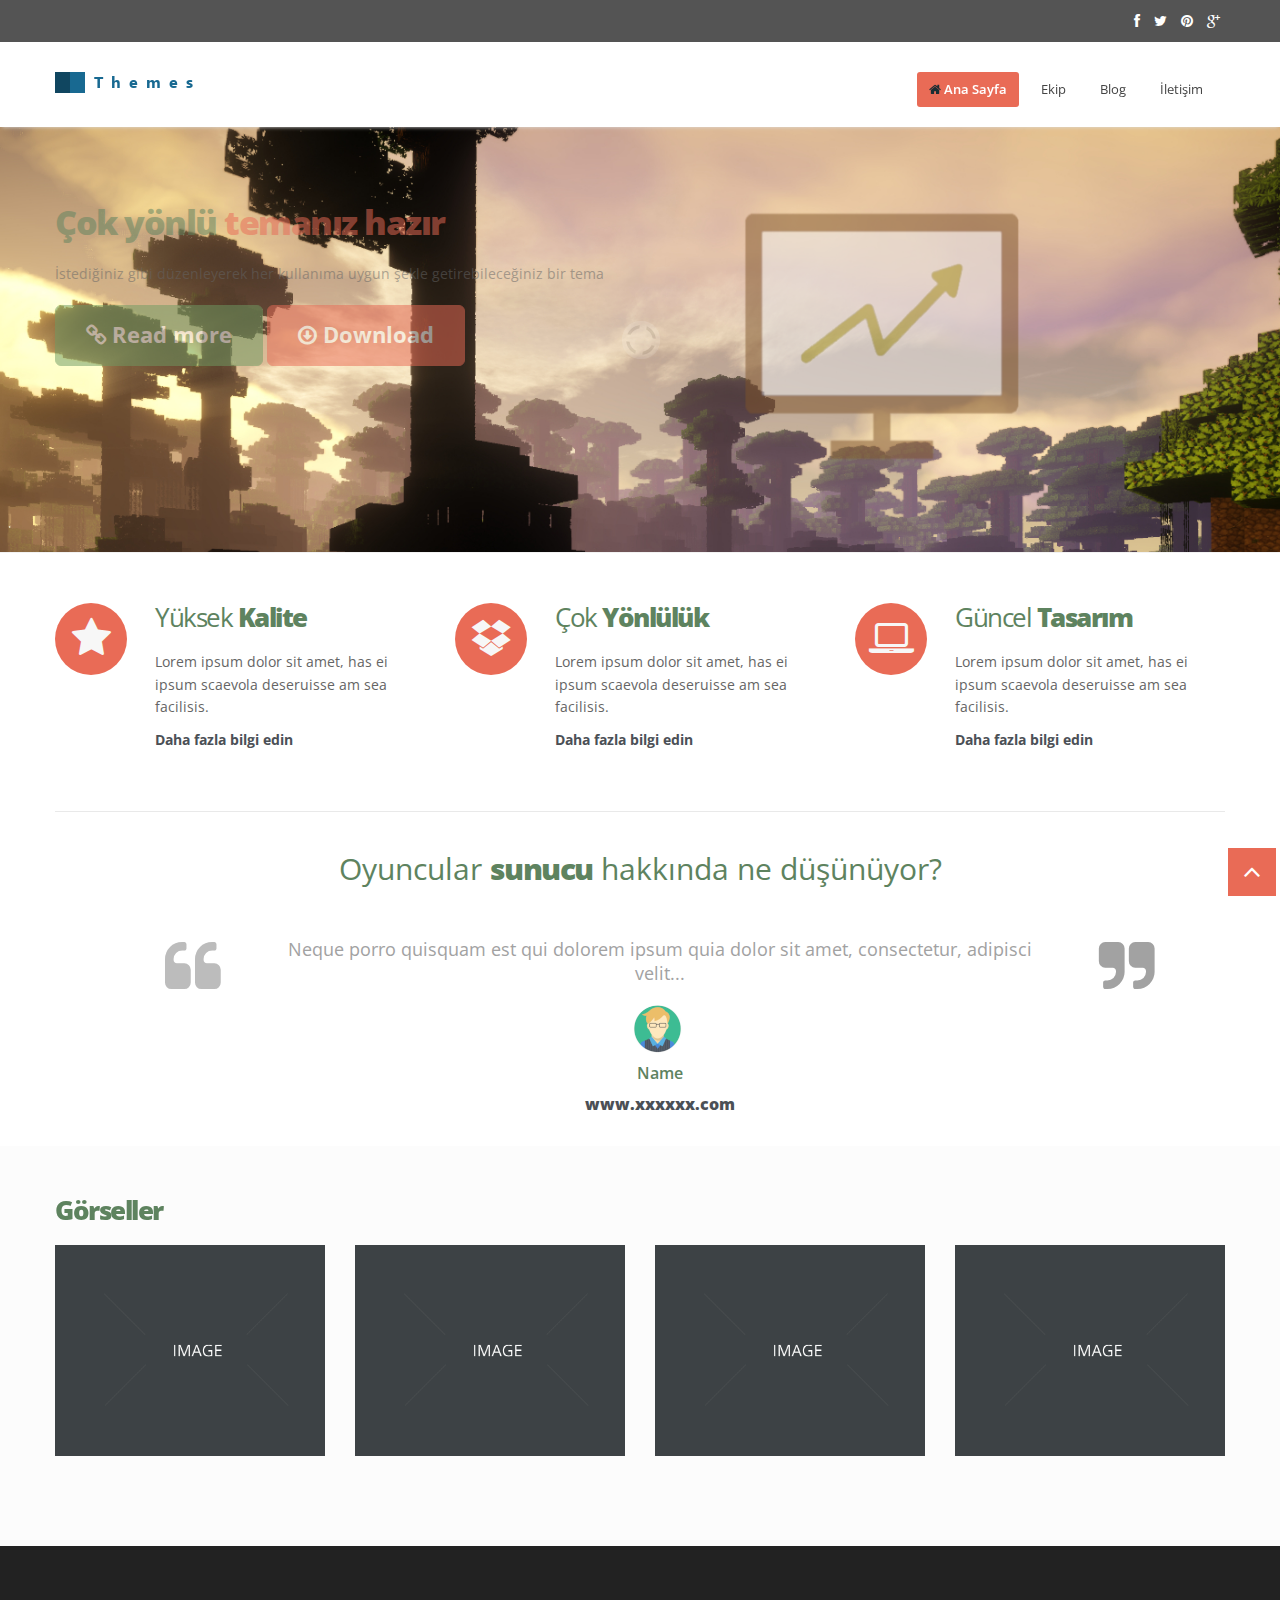
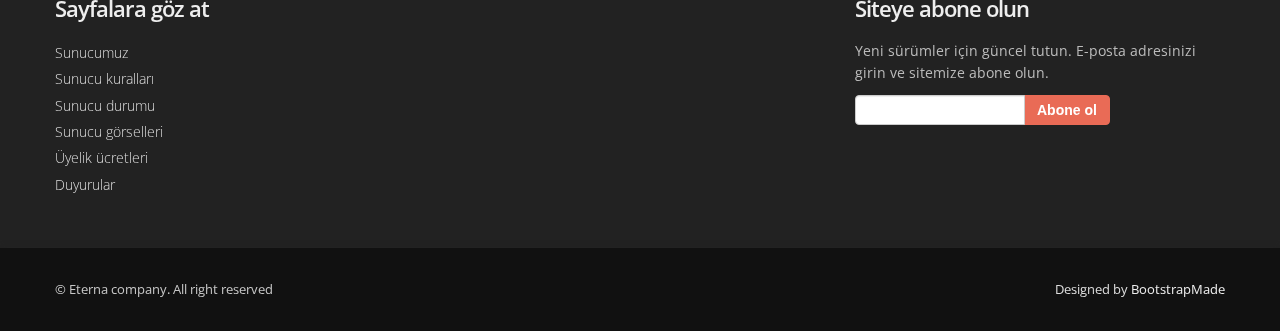
==== index.html @ aa8a289d "Summary" ====
<!DOCTYPE html>
<html lang="en">

<head>
  <meta charset="utf-8">
  <title>Minecraft Tema v2</title>
  <meta name="viewport" content="width=device-width, initial-scale=1.0" />
  <meta name="description" content="Your page description here" />
  <meta name="author" content="" />

  <!-- css -->
  <link href="https://fonts.googleapis.com/css?family=Handlee|Open+Sans:300,400,600,700,800" rel="stylesheet">
  <link href="css/bootstrap.css" rel="stylesheet" />
  <link href="css/bootstrap-responsive.css" rel="stylesheet" />
  <link href="css/flexslider.css" rel="stylesheet" />
  <link href="css/prettyPhoto.css" rel="stylesheet" />
  <link href="css/camera.css" rel="stylesheet" />
  <link href="css/jquery.bxslider.css" rel="stylesheet" />
  <link href="css/style.css" rel="stylesheet" />

  <!-- Theme skin -->
  <link href="color/default.css" rel="stylesheet" />

  <!-- Fav and touch icons -->
  <link rel="apple-touch-icon-precomposed" sizes="144x144" href="ico/apple-touch-icon-144-precomposed.png" />
  <link rel="apple-touch-icon-precomposed" sizes="114x114" href="ico/apple-touch-icon-114-precomposed.png" />
  <link rel="apple-touch-icon-precomposed" sizes="72x72" href="ico/apple-touch-icon-72-precomposed.png" />
  <link rel="apple-touch-icon-precomposed" href="ico/apple-touch-icon-57-precomposed.png" />
  <link rel="shortcut icon" href="ico/favicon.png" />

  <!-- =======================================================
    Theme Name: Eterna
    Theme URL: https://bootstrapmade.com/eterna-free-multipurpose-bootstrap-template/
    Author: BootstrapMade.com
    Author URL: https://bootstrapmade.com
  ======================================================= -->
</head>

<body>

  <div id="wrapper">

    <!-- start header -->
    <header>
      <div class="top">
        <div class="container">
          <div class="row">
            <div class="span6">
              
            </div>
            <div class="span6">

              <ul class="social-network">
                <li><a href="#" data-placement="bottom" title="Facebook"><i class="icon-facebook icon-white"></i></a></li>
                <li><a href="#" data-placement="bottom" title="Twitter"><i class="icon-twitter icon-white"></i></a></li>
                <li><a href="#" data-placement="bottom" title="Pinterest"><i class="icon-pinterest  icon-white"></i></a></li>
                <li><a href="#" data-placement="bottom" title="Google +"><i class="icon-google-plus icon-white"></i></a></li>
              </ul>

            </div>
          </div>
        </div>
      </div>
      <div class="container">


        <div class="row nomargin">
          <div class="span4">
            <div class="logo">
              <a href="index.html"><img src="img/logo.png" alt="" /></a>
            </div>
          </div>
          <div class="span8">
            <div class="navbar navbar-static-top">
              <div class="navigation">
                <nav>
                  <ul class="nav topnav">
                    <li class="dropdown active">
                      <a href="index.html"><i class="icon-home"></i> Ana Sayfa </a>
                    </li>
                    <li class="dropdown">
                      <a href="team.html">Ekip </a>
                    </li>
                    <li class="dropdown">
                      <a href="blog-fullwidth.html">Blog </a>
                    </li>
                    <li>
                      <a href="contact.html">İletişim </a>
                    </li>
                  </ul>
                </nav>
              </div>
              <!-- end navigation -->
            </div>
          </div>
        </div>
      </div>
    </header>
    <!-- end header -->

    <!-- section featured -->
    <section id="featured">

      <!-- slideshow start here -->

      <div class="camera_wrap" id="camera-slide">

        <!-- slide 1 here -->
        <div data-src="img/slides/camera/slide1/img1.jpg">
          <div class="camera_caption fadeFromLeft">
            <div class="container">
              <div class="row">
                <div class="span6">
                  <h2 class="animated fadeInDown"><strong>Çok yönlü <span class="colored">temanız hazır</span></strong></h2>
                  <p class="animated fadeInUp"> İstediğiniz gibi düzenleyerek her kullanıma uygun şekle getirebileceğiniz bir tema</p>
                  <a href="#" class="btn btn-success btn-large animated fadeInUp">
											<i class="icon-link"></i> Read more
										</a>
                  <a href="#" class="btn btn-theme btn-large animated fadeInUp">
											<i class="icon-download"></i> Download
										</a>
                </div>
                <div class="span6">
                  <img src="img/slides/camera/slide1/screen.png" alt="" class="animated bounceInDown delay1" />
                </div>
              </div>
            </div>
          </div>
        </div>

        <!-- slide 2 here -->
        <div data-src="img/slides/camera/slide2/img1.jpg">
          <div class="camera_caption fadeFromLeft">
            <div class="container">
              <div class="row">
                <div class="span6">
                  <img src="img/slides/camera/slide2/iMac.png" alt="" />
                </div>
                <div class="span6">
                  <h2 class="animated fadeInDown"><strong>Sunucu hakkında <span class="colored">yorum bırakın</span></strong></h2>
                  <p class="animated fadeInUp"> Bizlere geri dönüş yapmanız daha iyi hizmet vermemizde yararlı olacaktır.</p>
                  <form>
                    <div class="input-append">
                      <input class="span3 input-large" type="text">
                      <button class="btn btn-theme btn-large" type="submit">Gönder</button>
                    </div>
                  </form>
                </div>

              </div>
            </div>
          </div>
        </div>

    </section>
    <!-- /section featured -->

    <section id="content">
      <div class="container">


        <div class="row">
          <div class="span12">
            <div class="row">
              <div class="span4">
                <div class="box flyLeft">
                  <div class="icon">
                    <i class="ico icon-circled icon-bgdark icon-star active icon-3x"></i>
                  </div>
                  <div class="text">
                    <h4>Yüksek <strong>Kalite</strong></h4>
                    <p>
                      Lorem ipsum dolor sit amet, has ei ipsum scaevola deseruisse am sea facilisis.
                    </p>
                    <a href="#">Daha fazla bilgi edin</a>
                  </div>
                </div>
              </div>

              <div class="span4">
                <div class="box flyIn">
                  <div class="icon">
                    <i class="ico icon-circled icon-bgdark icon-dropbox active icon-3x"></i>
                  </div>
                  <div class="text">
                    <h4>Çok <strong>Yönlülük</strong></h4>
                    <p>
                      Lorem ipsum dolor sit amet, has ei ipsum scaevola deseruisse am sea facilisis.
                    </p>
                    <a href="#">Daha fazla bilgi edin</a>
                  </div>
                </div>
              </div>
              <div class="span4">
                <div class="box flyRight">
                  <div class="icon">
                    <i class="ico icon-circled icon-bgdark icon-laptop active icon-3x"></i>
                  </div>
                  <div class="text">
                    <h4>Güncel <strong>Tasarım</strong></h4>
                    <p>
                      Lorem ipsum dolor sit amet, has ei ipsum scaevola deseruisse am sea facilisis.
                    </p>
                    <a href="#">Daha fazla bilgi edin</a>
                  </div>
                </div>
              </div>

            </div>
          </div>
        </div>

        <div class="row">
          <div class="span12">
            <div class="solidline"></div>
          </div>
        </div>



        <div class="row">
          <div class="span12 aligncenter">
            <h3 class="title">Oyuncular <strong>sunucu</strong> hakkında ne düşünüyor?</h3>
            <div class="blankline30"></div>

            <ul class="bxslider">
              <li>
                <blockquote>
                  Neque porro quisquam est qui dolorem ipsum quia dolor sit amet, consectetur, adipisci velit...
                </blockquote>
                <div class="testimonial-autor">
                  <img src="img/dummies/testimonial/1.png" alt="" />
                  <h4>Name</h4>
                  <a href="#">www.xxxxxx.com</a>
                </div>
              </li>
              <li>
                <blockquote>
                  Maecenas eget dapibus sem. Vestibulum libero ex, bibendum id lacinia.
                </blockquote>
                <div class="testimonial-autor">
                  <img src="img/dummies/testimonial/2.png" alt="" />
                  <h4>Name</h4>
                  <a href="#">www.xxxxxx.com</a>
                </div>
              </li>
              <li>
                <blockquote>
                  Morbi interdum turpis in rhoncus blandit. Maecenas felis velit, varius.
                </blockquote>
                <div class="testimonial-autor">
                  <img src="img/dummies/testimonial/3.png" alt="" />
                  <h4>Name</h4>
                  <a href="#">www.xxxxxx.com</a>
                </div>
              </li>
            </ul>

          </div>
        </div>

      </div>
    </section>


    <section id="works">
      <div class="container">
        <div class="row">
          <div class="span12">
            <h4 class="title"><strong>Görseller</strong></h4>
            <div class="row">

              <div class="grid cs-style-4">
                <div class="span3">
                  <div class="item">
                    <figure>
                      <div><img src="img/dummies/works/1.jpg" alt="" /></div>
                      <figcaption>
                        <div>
                          <span>
								<a href="img/dummies/works/big.png" data-pretty="prettyPhoto[gallery1]" title="Portfolio caption here"><i class="icon-plus icon-circled icon-bglight icon-2x"></i></a>
								</span>
                          <span>
								<a href="#"><i class="icon-file icon-circled icon-bglight icon-2x"></i></a>
								</span>
                        </div>
                      </figcaption>
                    </figure>
                  </div>
                </div>
                <div class="span3">
                  <div class="item">
                    <figure>
                      <div><img src="img/dummies/works/2.jpg" alt="" /></div>
                      <figcaption>
                        <div>
                          <span>
								<a href="img/dummies/works/big2.png" data-pretty="prettyPhoto[gallery1]" title="Portfolio caption here"><i class="icon-plus icon-circled icon-bglight icon-2x"></i></a>
								</span>
                          <span>
								<a href="#"><i class="icon-file icon-circled icon-bglight icon-2x"></i></a>
								</span>
                        </div>
                      </figcaption>
                    </figure>
                  </div>
                </div>
                <div class="span3">
                  <div class="item">
                    <figure>
                      <div><img src="img/dummies/works/3.jpg" alt="" /></div>
                      <figcaption>
                        <div>
                          <span>
								<a href="img/dummies/works/big3.png" data-pretty="prettyPhoto[gallery1]" title="Portfolio caption here"><i class="icon-plus icon-circled icon-bglight icon-2x"></i></a>
								</span>
                          <span>
								<a href="#"><i class="icon-file icon-circled icon-bglight icon-2x"></i></a>
								</span>
                        </div>
                      </figcaption>
                    </figure>
                  </div>
                </div>
                <div class="span3">
                  <div class="item">
                    <figure>
                      <div><img src="img/dummies/works/4.jpg" alt="" /></div>
                      <figcaption>
                        <div>
                          <span>
								<a href="img/dummies/works/big4.png" data-pretty="prettyPhoto[gallery1]" title="Portfolio caption here"><i class="icon-plus icon-circled icon-bglight icon-2x"></i></a>
								</span>
                          <span>
								<a href="#"><i class="icon-file icon-circled icon-bglight icon-2x"></i></a>
								</span>
                        </div>
                      </figcaption>
                    </figure>
                  </div>
                </div>
              </div>

            </div>
          </div>
        </div>
      </div>
    </section>

    <footer>
      <div class="container">
        <div class="row">
          <div class="span4">
            <div class="widget">
              <h5 class="widgetheading">Sayfalara göz at</h5>
              <ul class="link-list">
                <li><a href="#">Sunucumuz</a></li>
                <li><a href="#">Sunucu kuralları</a></li>
                <li><a href="#">Sunucu durumu</a></li>
                <li><a href="#">Sunucu görselleri</a></li>
                <li><a href="#">Üyelik ücretleri</a></li>
                <li><a href="#">Duyurular</a></li>
              </ul>


            </div>
          </div>

		            <div class="span4">
            <div class="widget">
              <h5 class="widgetheading">  </h5>
              <address>
							
							
						</address>
            </div>
          </div>
		  
          <div class="span4">
            <div class="widget">
              <h5 class="widgetheading">Siteye abone olun</h5>
              <p>
                Yeni sürümler için güncel tutun. E-posta adresinizi girin ve sitemize abone olun.
              </p>
              <form class="subscribe">
                <div class="input-append">
                  <input class="span2" id="appendedInputButton" type="text">
                  <button class="btn btn-theme" type="submit">Abone ol</button>
                </div>
              </form>
            </div>
          </div>
        </div>
      </div>
      <div id="sub-footer">
        <div class="container">
          <div class="row">
            <div class="span6">
              <div class="copyright">
                <p><span>&copy; Eterna company. All right reserved</span></p>
              </div>

            </div>


            <div class="span6">
              <div class="credits">
                <!--
                  All the links in the footer should remain intact.
                  You can delete the links only if you purchased the pro version.
                  Licensing information: https://bootstrapmade.com/license/
                  Purchase the pro version with working PHP/AJAX contact form: https://bootstrapmade.com/buy/?theme=Eterna
                -->
                Designed by <a href="https://bootstrapmade.com/">BootstrapMade</a>
              </div>
            </div>
          </div>
        </div>
      </div>
    </footer>
  </div>
  <a href="#" class="scrollup"><i class="icon-angle-up icon-square icon-bglight icon-2x active"></i></a>

  <!-- javascript
    ================================================== -->
  <!-- Placed at the end of the document so the pages load faster -->
  <script src="js/jquery.js"></script>
  <script src="js/jquery.easing.1.3.js"></script>
  <script src="js/bootstrap.js"></script>

  <script src="js/modernizr.custom.js"></script>
  <script src="js/toucheffects.js"></script>
  <script src="js/google-code-prettify/prettify.js"></script>
  <script src="js/jquery.bxslider.min.js"></script>
  <script src="js/camera/camera.js"></script>
  <script src="js/camera/setting.js"></script>

  <script src="js/jquery.prettyPhoto.js"></script>
  <script src="js/portfolio/jquery.quicksand.js"></script>
  <script src="js/portfolio/setting.js"></script>

  <script src="js/jquery.flexslider.js"></script>
  <script src="js/animate.js"></script>
  <script src="js/inview.js"></script>

  <!-- Template Custom JavaScript File -->
  <script src="js/custom.js"></script>

</body>
</html>
---- css/prettyPhoto.css ----
div.pp_default .pp_top,div.pp_default .pp_top .pp_middle,div.pp_default .pp_top .pp_left,div.pp_default .pp_top .pp_right,div.pp_default .pp_bottom,div.pp_default .pp_bottom .pp_left,div.pp_default .pp_bottom .pp_middle,div.pp_default .pp_bottom .pp_right{height:13px}
div.pp_default .pp_top .pp_left{background:url(../img/prettyPhoto/default/sprite.png) -78px -93px no-repeat}
div.pp_default .pp_top .pp_middle{background:url(../img/prettyPhoto/default/sprite_x.png) top left repeat-x}
div.pp_default .pp_top .pp_right{background:url(../img/prettyPhoto/default/sprite.png) -112px -93px no-repeat}
div.pp_default .pp_content .ppt{color:#f8f8f8}
div.pp_default .pp_content_container .pp_left{background:url(../img/prettyPhoto/default/sprite_y.png) -7px 0 repeat-y;padding-left:13px}
div.pp_default .pp_content_container .pp_right{background:url(../img/prettyPhoto/default/sprite_y.png) top right repeat-y;padding-right:13px}
div.pp_default .pp_next:hover{background:url(../img/prettyPhoto/default/sprite_next.png) center right no-repeat;cursor:pointer}
div.pp_default .pp_previous:hover{background:url(../img/prettyPhoto/default/sprite_prev.png) center left no-repeat;cursor:pointer}
div.pp_default .pp_expand{background:url(../img/prettyPhoto/default/sprite.png) 0 -29px no-repeat;cursor:pointer;width:28px;height:28px}
div.pp_default .pp_expand:hover{background:url(../img/prettyPhoto/default/sprite.png) 0 -56px no-repeat;cursor:pointer}
div.pp_default .pp_contract{background:url(../img/prettyPhoto/default/sprite.png) 0 -84px no-repeat;cursor:pointer;width:28px;height:28px}
div.pp_default .pp_contract:hover{background:url(../img/prettyPhoto/default/sprite.png) 0 -113px no-repeat;cursor:pointer}
div.pp_default .pp_close{width:30px;height:30px;background:url(../img/prettyPhoto/default/sprite.png) 2px 1px no-repeat;cursor:pointer}
div.pp_default .pp_gallery ul li a{background:url(../img/prettyPhoto/default/default_thumb.png) center center #f8f8f8;border:1px solid #aaa}
div.pp_default .pp_social{margin-top:7px}
div.pp_default .pp_gallery a.pp_arrow_previous,div.pp_default .pp_gallery a.pp_arrow_next{position:static;left:auto}
div.pp_default .pp_nav .pp_play,div.pp_default .pp_nav .pp_pause{background:url(../img/prettyPhoto/default/sprite.png) -51px 1px no-repeat;height:30px;width:30px}
div.pp_default .pp_nav .pp_pause{background-position:-51px -29px}
div.pp_default a.pp_arrow_previous,div.pp_default a.pp_arrow_next{background:url(../img/prettyPhoto/default/sprite.png) -31px -3px no-repeat;height:20px;width:20px;margin:4px 0 0}
div.pp_default a.pp_arrow_next{left:52px;background-position:-82px -3px}
div.pp_default .pp_content_container .pp_details{margin-top:5px}
div.pp_default .pp_nav{clear:none;height:30px;width:110px;position:relative}
div.pp_default .pp_nav .currentTextHolder{font-family:Georgia;font-style:italic;color:#999;font-size:11px;left:75px;line-height:25px;position:absolute;top:2px;margin:0;padding:0 0 0 10px}
div.pp_default .pp_close:hover,div.pp_default .pp_nav .pp_play:hover,div.pp_default .pp_nav .pp_pause:hover,div.pp_default .pp_arrow_next:hover,div.pp_default .pp_arrow_previous:hover{opacity:0.7}
div.pp_default .pp_description{font-size:11px;font-weight:700;line-height:14px;margin:5px 50px 5px 0}
div.pp_default .pp_bottom .pp_left{background:url(../img/prettyPhoto/default/sprite.png) -78px -127px no-repeat}
div.pp_default .pp_bottom .pp_middle{background:url(../img/prettyPhoto/default/sprite_x.png) bottom left repeat-x}
div.pp_default .pp_bottom .pp_right{background:url(../img/prettyPhoto/default/sprite.png) -112px -127px no-repeat}
div.pp_default .pp_loaderIcon{background:url(../img/prettyPhoto/default/loader.gif) center center no-repeat}
div.light_rounded .pp_top .pp_left{background:url(../img/prettyPhoto/light_rounded/sprite.png) -88px -53px no-repeat}
div.light_rounded .pp_top .pp_right{background:url(../img/prettyPhoto/light_rounded/sprite.png) -110px -53px no-repeat}
div.light_rounded .pp_next:hover{background:url(../img/prettyPhoto/light_rounded/btnNext.png) center right no-repeat;cursor:pointer}
div.light_rounded .pp_previous:hover{background:url(../img/prettyPhoto/light_rounded/btnPrevious.png) center left no-repeat;cursor:pointer}
div.light_rounded .pp_expand{background:url(../img/prettyPhoto/light_rounded/sprite.png) -31px -26px no-repeat;cursor:pointer}
div.light_rounded .pp_expand:hover{background:url(../img/prettyPhoto/light_rounded/sprite.png) -31px -47px no-repeat;cursor:pointer}
div.light_rounded .pp_contract{background:url(../img/prettyPhoto/light_rounded/sprite.png) 0 -26px no-repeat;cursor:pointer}
div.light_rounded .pp_contract:hover{background:url(../img/prettyPhoto/light_rounded/sprite.png) 0 -47px no-repeat;cursor:pointer}
div.light_rounded .pp_close{width:75px;height:22px;background:url(../img/prettyPhoto/light_rounded/sprite.png) -1px -1px no-repeat;cursor:pointer}
div.light_rounded .pp_nav .pp_play{background:url(../img/prettyPhoto/light_rounded/sprite.png) -1px -100px no-repeat;height:15px;width:14px}
div.light_rounded .pp_nav .pp_pause{background:url(../img/prettyPhoto/light_rounded/sprite.png) -24px -100px no-repeat;height:15px;width:14px}
div.light_rounded .pp_arrow_previous{background:url(../img/prettyPhoto/light_rounded/sprite.png) 0 -71px no-repeat}
div.light_rounded .pp_arrow_next{background:url(../img/prettyPhoto/light_rounded/sprite.png) -22px -71px no-repeat}
div.light_rounded .pp_bottom .pp_left{background:url(../img/prettyPhoto/light_rounded/sprite.png) -88px -80px no-repeat}
div.light_rounded .pp_bottom .pp_right{background:url(../img/prettyPhoto/light_rounded/sprite.png) -110px -80px no-repeat}
div.dark_rounded .pp_top .pp_left{background:url(../img/prettyPhoto/dark_rounded/sprite.png) -88px -53px no-repeat}
div.dark_rounded .pp_top .pp_right{background:url(../img/prettyPhoto/dark_rounded/sprite.png) -110px -53px no-repeat}
div.dark_rounded .pp_content_container .pp_left{background:url(../img/prettyPhoto/dark_rounded/contentPattern.png) top left repeat-y}
div.dark_rounded .pp_content_container .pp_right{background:url(../img/prettyPhoto/dark_rounded/contentPattern.png) top right repeat-y}
div.dark_rounded .pp_next:hover{background:url(../img/prettyPhoto/dark_rounded/btnNext.png) center right no-repeat;cursor:pointer}
div.dark_rounded .pp_previous:hover{background:url(../img/prettyPhoto/dark_rounded/btnPrevious.png) center left no-repeat;cursor:pointer}
div.dark_rounded .pp_expand{background:url(../img/prettyPhoto/dark_rounded/sprite.png) -31px -26px no-repeat;cursor:pointer}
div.dark_rounded .pp_expand:hover{background:url(../img/prettyPhoto/dark_rounded/sprite.png) -31px -47px no-repeat;cursor:pointer}
div.dark_rounded .pp_contract{background:url(../img/prettyPhoto/dark_rounded/sprite.png) 0 -26px no-repeat;cursor:pointer}
div.dark_rounded .pp_contract:hover{background:url(../img/prettyPhoto/dark_rounded/sprite.png) 0 -47px no-repeat;cursor:pointer}
div.dark_rounded .pp_close{width:75px;height:22px;background:url(../img/prettyPhoto/dark_rounded/sprite.png) -1px -1px no-repeat;cursor:pointer}
div.dark_rounded .pp_description{margin-right:85px;color:#fff}
div.dark_rounded .pp_nav .pp_play{background:url(../img/prettyPhoto/dark_rounded/sprite.png) -1px -100px no-repeat;height:15px;width:14px}
div.dark_rounded .pp_nav .pp_pause{background:url(../img/prettyPhoto/dark_rounded/sprite.png) -24px -100px no-repeat;height:15px;width:14px}
div.dark_rounded .pp_arrow_previous{background:url(../img/prettyPhoto/dark_rounded/sprite.png) 0 -71px no-repeat}
div.dark_rounded .pp_arrow_next{background:url(../img/prettyPhoto/dark_rounded/sprite.png) -22px -71px no-repeat}
div.dark_rounded .pp_bottom .pp_left{background:url(../img/prettyPhoto/dark_rounded/sprite.png) -88px -80px no-repeat}
div.dark_rounded .pp_bottom .pp_right{background:url(../img/prettyPhoto/dark_rounded/sprite.png) -110px -80px no-repeat}
div.dark_rounded .pp_loaderIcon{background:url(../img/prettyPhoto/dark_rounded/loader.gif) center center no-repeat}
div.dark_square .pp_left,div.dark_square .pp_middle,div.dark_square .pp_right,div.dark_square .pp_content{background:#000}
div.dark_square .pp_description{color:#fff;margin:0 85px 0 0}
div.dark_square .pp_loaderIcon{background:url(../img/prettyPhoto/dark_square/loader.gif) center center no-repeat}
div.dark_square .pp_expand{background:url(../img/prettyPhoto/dark_square/sprite.png) -31px -26px no-repeat;cursor:pointer}
div.dark_square .pp_expand:hover{background:url(../img/prettyPhoto/dark_square/sprite.png) -31px -47px no-repeat;cursor:pointer}
div.dark_square .pp_contract{background:url(../img/prettyPhoto/dark_square/sprite.png) 0 -26px no-repeat;cursor:pointer}
div.dark_square .pp_contract:hover{background:url(../img/prettyPhoto/dark_square/sprite.png) 0 -47px no-repeat;cursor:pointer}
div.dark_square .pp_close{width:75px;height:22px;background:url(../img/prettyPhoto/dark_square/sprite.png) -1px -1px no-repeat;cursor:pointer}
div.dark_square .pp_nav{clear:none}
div.dark_square .pp_nav .pp_play{background:url(../img/prettyPhoto/dark_square/sprite.png) -1px -100px no-repeat;height:15px;width:14px}
div.dark_square .pp_nav .pp_pause{background:url(../img/prettyPhoto/dark_square/sprite.png) -24px -100px no-repeat;height:15px;width:14px}
div.dark_square .pp_arrow_previous{background:url(../img/prettyPhoto/dark_square/sprite.png) 0 -71px no-repeat}
div.dark_square .pp_arrow_next{background:url(../img/prettyPhoto/dark_square/sprite.png) -22px -71px no-repeat}
div.dark_square .pp_next:hover{background:url(../img/prettyPhoto/dark_square/btnNext.png) center right no-repeat;cursor:pointer}
div.dark_square .pp_previous:hover{background:url(../img/prettyPhoto/dark_square/btnPrevious.png) center left no-repeat;cursor:pointer}
div.light_square .pp_expand{background:url(../img/prettyPhoto/light_square/sprite.png) -31px -26px no-repeat;cursor:pointer}
div.light_square .pp_expand:hover{background:url(../img/prettyPhoto/light_square/sprite.png) -31px -47px no-repeat;cursor:pointer}
div.light_square .pp_contract{background:url(../img/prettyPhoto/light_square/sprite.png) 0 -26px no-repeat;cursor:pointer}
div.light_square .pp_contract:hover{background:url(../img/prettyPhoto/light_square/sprite.png) 0 -47px no-repeat;cursor:pointer}
div.light_square .pp_close{width:75px;height:22px;background:url(../img/prettyPhoto/light_square/sprite.png) -1px -1px no-repeat;cursor:pointer}
div.light_square .pp_nav .pp_play{background:url(../img/prettyPhoto/light_square/sprite.png) -1px -100px no-repeat;height:15px;width:14px}
div.light_square .pp_nav .pp_pause{background:url(../img/prettyPhoto/light_square/sprite.png) -24px -100px no-repeat;height:15px;width:14px}
div.light_square .pp_arrow_previous{background:url(../img/prettyPhoto/light_square/sprite.png) 0 -71px no-repeat}
div.light_square .pp_arrow_next{background:url(../img/prettyPhoto/light_square/sprite.png) -22px -71px no-repeat}
div.light_square .pp_next:hover{background:url(../img/prettyPhoto/light_square/btnNext.png) center right no-repeat;cursor:pointer}
div.light_square .pp_previous:hover{background:url(../img/prettyPhoto/light_square/btnPrevious.png) center left no-repeat;cursor:pointer}
div.facebook .pp_top .pp_left{background:url(../img/prettyPhoto/facebook/sprite.png) -88px -53px no-repeat}
div.facebook .pp_top .pp_middle{background:url(../img/prettyPhoto/facebook/contentPatternTop.png) top left repeat-x}
div.facebook .pp_top .pp_right{background:url(../img/prettyPhoto/facebook/sprite.png) -110px -53px no-repeat}
div.facebook .pp_content_container .pp_left{background:url(../img/prettyPhoto/facebook/contentPatternLeft.png) top left repeat-y}
div.facebook .pp_content_container .pp_right{background:url(../img/prettyPhoto/facebook/contentPatternRight.png) top right repeat-y}
div.facebook .pp_expand{background:url(../img/prettyPhoto/facebook/sprite.png) -31px -26px no-repeat;cursor:pointer}
div.facebook .pp_expand:hover{background:url(../img/prettyPhoto/facebook/sprite.png) -31px -47px no-repeat;cursor:pointer}
div.facebook .pp_contract{background:url(../img/prettyPhoto/facebook/sprite.png) 0 -26px no-repeat;cursor:pointer}
div.facebook .pp_contract:hover{background:url(../img/prettyPhoto/facebook/sprite.png) 0 -47px no-repeat;cursor:pointer}
div.facebook .pp_close{width:22px;height:22px;background:url(../img/prettyPhoto/facebook/sprite.png) -1px -1px no-repeat;cursor:pointer}
div.facebook .pp_description{margin:0 37px 0 0}
div.facebook .pp_loaderIcon{background:url(../img/prettyPhoto/facebook/loader.gif) center center no-repeat}
div.facebook .pp_arrow_previous{background:url(../img/prettyPhoto/facebook/sprite.png) 0 -71px no-repeat;height:22px;margin-top:0;width:22px}
div.facebook .pp_arrow_previous.disabled{background-position:0 -96px;cursor:default}
div.facebook .pp_arrow_next{background:url(../img/prettyPhoto/facebook/sprite.png) -32px -71px no-repeat;height:22px;margin-top:0;width:22px}
div.facebook .pp_arrow_next.disabled{background-position:-32px -96px;cursor:default}
div.facebook .pp_nav{margin-top:0}
div.facebook .pp_nav p{font-size:15px;padding:0 3px 0 4px}
div.facebook .pp_nav .pp_play{background:url(../img/prettyPhoto/facebook/sprite.png) -1px -123px no-repeat;height:22px;width:22px}
div.facebook .pp_nav .pp_pause{background:url(../img/prettyPhoto/facebook/sprite.png) -32px -123px no-repeat;height:22px;width:22px}
div.facebook .pp_next:hover{background:url(../img/prettyPhoto/facebook/btnNext.png) center right no-repeat;cursor:pointer}
div.facebook .pp_previous:hover{background:url(../img/prettyPhoto/facebook/btnPrevious.png) center left no-repeat;cursor:pointer}
div.facebook .pp_bottom .pp_left{background:url(../img/prettyPhoto/facebook/sprite.png) -88px -80px no-repeat}
div.facebook .pp_bottom .pp_middle{background:url(../img/prettyPhoto/facebook/contentPatternBottom.png) top left repeat-x}
div.facebook .pp_bottom .pp_right{background:url(../img/prettyPhoto/facebook/sprite.png) -110px -80px no-repeat}
div.pp_pic_holder a:focus{outline:none}
div.pp_overlay{background:#000;display:none;left:0;position:absolute;top:0;width:100%;z-index:9500}
div.pp_pic_holder{display:none;position:absolute;width:100px;z-index:10000}
.pp_content{height:40px;min-width:40px}
* html .pp_content{width:40px}
.pp_content_container{position:relative;text-align:left;width:100%}
.pp_content_container .pp_left{padding-left:20px}
.pp_content_container .pp_right{padding-right:20px}
.pp_content_container .pp_details{float:left;margin:10px 0 2px}
.pp_description{display:none;margin:0}
.pp_social{float:left;margin:0}
.pp_social .facebook{float:left;margin-left:5px;width:55px;overflow:hidden}
.pp_social .twitter{float:left}
.pp_nav{clear:right;float:left;margin:3px 10px 0 0}
.pp_nav p{float:left;white-space:nowrap;margin:2px 4px}
.pp_nav .pp_play,.pp_nav .pp_pause{float:left;margin-right:4px;text-indent:-10000px}
a.pp_arrow_previous,a.pp_arrow_next{display:block;float:left;height:15px;margin-top:3px;overflow:hidden;text-indent:-10000px;width:14px}
.pp_hoverContainer{position:absolute;top:0;width:100%;z-index:2000}
.pp_gallery{display:none;left:50%;margin-top:-50px;position:absolute;z-index:10000}
.pp_gallery div{float:left;overflow:hidden;position:relative}
.pp_gallery ul{float:left;height:35px;position:relative;white-space:nowrap;margin:0 0 0 5px;padding:0}
.pp_gallery ul a{border:1px rgba(0,0,0,0.5) solid;display:block;float:left;height:33px;overflow:hidden}
.pp_gallery ul a img{border:0}
.pp_gallery li{display:block;float:left;margin:0 5px 0 0;padding:0}
.pp_gallery li.default a{background:url(../img/prettyPhoto/facebook/default_thumbnail.gif) 0 0 no-repeat;display:block;height:33px;width:50px}
.pp_gallery .pp_arrow_previous,.pp_gallery .pp_arrow_next{margin-top:7px!important}
a.pp_next{background:url(../img/prettyPhoto/light_rounded/btnNext.png) 10000px 10000px no-repeat;display:block;float:right;height:100%;text-indent:-10000px;width:49%}
a.pp_previous{background:url(../img/prettyPhoto/light_rounded/btnNext.png) 10000px 10000px no-repeat;display:block;float:left;height:100%;text-indent:-10000px;width:49%}
a.pp_expand,a.pp_contract{cursor:pointer;display:none;height:20px;position:absolute;right:30px;text-indent:-10000px;top:10px;width:20px;z-index:20000}
a.pp_close{position:absolute;right:0;top:0;display:block;line-height:22px;text-indent:-10000px}
.pp_loaderIcon{display:block;height:24px;left:50%;position:absolute;top:50%;width:24px;margin:-12px 0 0 -12px}
#pp_full_res{line-height:1!important}
#pp_full_res .pp_inline{text-align:left}
#pp_full_res .pp_inline p{margin:0 0 15px}
div.ppt{color:#fff;display:none;font-size:17px;z-index:9999;margin:0 0 5px 15px}
div.pp_default .pp_content,div.light_rounded .pp_content{background-color:#fff}
div.pp_default #pp_full_res .pp_inline,div.light_rounded .pp_content .ppt,div.light_rounded #pp_full_res .pp_inline,div.light_square .pp_content .ppt,div.light_square #pp_full_res .pp_inline,div.facebook .pp_content .ppt,div.facebook #pp_full_res .pp_inline{color:#000}
div.pp_default .pp_gallery ul li a:hover,div.pp_default .pp_gallery ul li.selected a,.pp_gallery ul a:hover,.pp_gallery li.selected a{border-color:#fff}
div.pp_default .pp_details,div.light_rounded .pp_details,div.dark_rounded .pp_details,div.dark_square .pp_details,div.light_square .pp_details,div.facebook .pp_details{position:relative}
div.light_rounded .pp_top .pp_middle,div.light_rounded .pp_content_container .pp_left,div.light_rounded .pp_content_container .pp_right,div.light_rounded .pp_bottom .pp_middle,div.light_square .pp_left,div.light_square .pp_middle,div.light_square .pp_right,div.light_square .pp_content,div.facebook .pp_content{background:#fff}
div.light_rounded .pp_description,div.light_square .pp_description{margin-right:85px}
div.light_rounded .pp_gallery a.pp_arrow_previous,div.light_rounded .pp_gallery a.pp_arrow_next,div.dark_rounded .pp_gallery a.pp_arrow_previous,div.dark_rounded .pp_gallery a.pp_arrow_next,div.dark_square .pp_gallery a.pp_arrow_previous,div.dark_square .pp_gallery a.pp_arrow_next,div.light_square .pp_gallery a.pp_arrow_previous,div.light_square .pp_gallery a.pp_arrow_next{margin-top:12px!important}
div.light_rounded .pp_arrow_previous.disabled,div.dark_rounded .pp_arrow_previous.disabled,div.dark_square .pp_arrow_previous.disabled,div.light_square .pp_arrow_previous.disabled{background-position:0 -87px;cursor:default}
div.light_rounded .pp_arrow_next.disabled,div.dark_rounded .pp_arrow_next.disabled,div.dark_square .pp_arrow_next.disabled,div.light_square .pp_arrow_next.disabled{background-position:-22px -87px;cursor:default}
div.light_rounded .pp_loaderIcon,div.light_square .pp_loaderIcon{background:url(../img/prettyPhoto/light_rounded/loader.gif) center center no-repeat}
div.dark_rounded .pp_top .pp_middle,div.dark_rounded .pp_content,div.dark_rounded .pp_bottom .pp_middle{background:url(../img/prettyPhoto/dark_rounded/contentPattern.png) top left repeat}
div.dark_rounded .currentTextHolder,div.dark_square .currentTextHolder{color:#c4c4c4}
div.dark_rounded #pp_full_res .pp_inline,div.dark_square #pp_full_res .pp_inline{color:#fff}
.pp_top,.pp_bottom{height:20px;position:relative}
* html .pp_top,* html .pp_bottom{padding:0 20px}
.pp_top .pp_left,.pp_bottom .pp_left{height:20px;left:0;position:absolute;width:20px}
.pp_top .pp_middle,.pp_bottom .pp_middle{height:20px;left:20px;position:absolute;right:20px}
* html .pp_top .pp_middle,* html .pp_bottom .pp_middle{left:0;position:static}
.pp_top .pp_right,.pp_bottom .pp_right{height:20px;left:auto;position:absolute;right:0;top:0;width:20px}
.pp_fade,.pp_gallery li.default a img{display:none}
---- css/camera.css ----
.camera_wrap img {
	max-width: none!important;
}
.camera_fakehover {
	height: 100%;
	min-height: 60px;
	position: relative;
	width: 100%;
	z-index: 1;
}
.camera_wrap {
	width: 100%;	
	position: relative;	
}
.camera_src {
	display: none;
}
.cameraCont, .cameraContents {
	height: 100%;
	position: relative;
	width: 100%;
	z-index: 1;
}
.cameraSlide {
	bottom: 0;
	left: 0;
	position: absolute;
	right: 0;
	top: 0;
	width: 100%;
}
.cameraContent {
	bottom: 0;
	display: none;
	left: 0;
	position: absolute;
	right: 0;
	top: 0;
	width: 100%;
}
.camera_target {
	bottom: 0;
	height: 100%;
	left: 0;
	overflow: hidden;
	position: absolute;
	right: 0;
	text-align: left;
	top: 0;
	width: 100%;
	z-index: 0;
}
.camera_overlayer {
	bottom: 0;
	height: 100%;
	left: 0;
	overflow: hidden;
	position: absolute;
	right: 0;
	top: 0;
	width: 100%;
	z-index: 0;
}
.camera_target_content {
	bottom: 0;
	left: 0;
	overflow: hidden;
	position: absolute;
	right: 0;
	top: 0;
	z-index: 2;
}
.camera_target_content .camera_link {
    background: url("../img/camera/blank.gif");
	display: block;
	height: 100%;
	text-decoration: none;
}
.camera_loader {
    background: #fff url("../img/camera/camera-loader.gif") no-repeat center;
	background: rgba(255, 255, 255, 0.9) url("../img/camera/camera-loader.gif") no-repeat center;
	border: 1px solid #ffffff;
	-webkit-border-radius: 18px;
	-moz-border-radius: 18px;
	border-radius: 18px;
	height: 36px;
	left: 50%;
	overflow: hidden;
	position: absolute;
	margin: -18px 0 0 -18px;
	top: 50%;
	width: 36px;
	z-index: 3;
}
.camera_bar {
	bottom: 0;
	left: 0;
	overflow: hidden;
	position: absolute;
	right: 0;
	top: 0;
	z-index: 3;
}
.camera_thumbs_wrap.camera_left .camera_bar, .camera_thumbs_wrap.camera_right .camera_bar {
	height: 100%;
	position: absolute;
	width: auto;
}
.camera_thumbs_wrap.camera_bottom .camera_bar, .camera_thumbs_wrap.camera_top .camera_bar {
	height: auto;
	position: absolute;
	width: 100%;
}
.camera_nav_cont {
	height: 65px;
	overflow: hidden;
	position: absolute;
	right: 9px;
	top: 15px;
	width: 120px;
	z-index: 4;
}


/* camera_caption*/

.camera_caption{
	padding-top:6%;	
}
.camera_caption img{
	width: 100%;
	position: relative;	
}


.camera_caption .button,
.index_static .button{
	float: left;	
	margin:20px;		
	-moz-border-radius: 5px;
	-webkit-border-radius: 5px;
	border-radius: 5px;
	-webkit-box-shadow: inset 0 2px 0 #F2664F;
	box-shadow: inset 0 2px 0 #F2664F;
	color: #FFF;
	font-size: 22px;
	font-weight: normal;	
	padding:12px 25px;		
	box-shadow: 0 1px 0 9px rgba(0, 0, 0, 0.4);
	-webkit-transition: all 0.3s ease-out;
	-moz-transition: all 0.3s ease-out;
	-o-transition: all 0.3s ease-out;
	-ms-transition: all 0.3s ease-out;
	transition: all 0.3s ease-out;
}
.camera_caption .button:hover,
.index_static .button:hover{
	margin-top: 15px;	
	-webkit-transition: all 0.3s ease-out;
	-moz-transition: all 0.3s ease-out;
	-o-transition: all 0.3s ease-out;
	-ms-transition: all 0.3s ease-out;
	transition: all 0.3s ease-out;
}
.camera_caption .button span,
.index_static .button span{
	font-size: 28px;
	padding-right: 15px;
	margin-right: 12px;
	border-right: 1px solid #fff;
}



.camerarelative {
	overflow: hidden;
	position: relative;
}
.imgFake {
	cursor: pointer;
}
.camera_prevThumbs {
	bottom: 4px;
	cursor: pointer;
	left: 0;
	position: absolute;
	top: 4px;
	visibility: hidden;
	width: 30px;
	z-index: 10;
}
.camera_prevThumbs div {
	background: url("../img/camera/camera_skins.png") no-repeat -160px 0;
	display: block;
	height: 40px;
	margin-top: -20px;
	position: absolute;
	top: 50%;
	width: 30px;
}
.camera_nextThumbs {
	bottom: 4px;
	cursor: pointer;
	position: absolute;
	right: 0;
	top: 4px;
	visibility: hidden;
	width: 30px;
	z-index: 10;
}
.camera_nextThumbs div {
	background: url("../img/camera/camera_skins.png") no-repeat -190px 0;
	display: block;
	height: 40px;
	margin-top: -20px;
	position: absolute;
	top: 50%;
	width: 30px;
}
.camera_command_wrap .hideNav {
	display: none;
}
.camera_command_wrap {
	left: 0;
	position: relative;
	right:0;
	z-index: 4;
}
.camera_wrap .camera_pag .camera_pag_ul {
	list-style: none;
	position: absolute;
	bottom: 1%;
	padding: 10px 15px 0px 15px;
	text-align: center;
	width: 100%;
	text-align: center;
	margin: 0;		
	z-index: 1;
}
#slide_portfolio .camera_pag .camera_pag_ul{
	bottom: 0;
	left: -5%;
}
.camera_wrap .camera_pag .camera_pag_ul li {
	cursor: pointer;	
	height: 16px;
	margin:0 5px;
	position: relative;
	text-align: left;
	text-indent: -9999px;
	width: 16px;	
}
.camera_commands_emboss .camera_pag .camera_pag_ul li {
	-moz-box-shadow:
		0px 1px 0px rgba(255,255,255,1),
		inset 0px 1px 1px rgba(0,0,0,0.2);
	-webkit-box-shadow:
		0px 1px 0px rgba(255,255,255,1),
		inset 0px 1px 1px rgba(0,0,0,0.2);
	box-shadow:
		0px 1px 0px rgba(255,255,255,1),
		inset 0px 1px 1px rgba(0,0,0,0.2);
}
.camera_wrap .camera_pag .camera_pag_ul li > span {	
	height: 8px;
	left: 4px;
	overflow: hidden;
	position: absolute;
	top: 4px;
	width: 8px;
}
.camera_commands_emboss .camera_pag .camera_pag_ul li:hover > span {
	-moz-box-shadow:
		0px 1px 0px rgba(255,255,255,1),
		inset 0px 1px 1px rgba(0,0,0,0.2);
	-webkit-box-shadow:
		0px 1px 0px rgba(255,255,255,1),
		inset 0px 1px 1px rgba(0,0,0,0.2);
	box-shadow:
		0px 1px 0px rgba(255,255,255,1),
		inset 0px 1px 1px rgba(0,0,0,0.2);
}
.camera_wrap .camera_pag .camera_pag_ul li.cameracurrent > span {
	-moz-box-shadow: 0;
	-webkit-box-shadow: 0;
	box-shadow: 0;
}
.camera_pag_ul li img {
	display: none;
	position: absolute;
}
.camera_pag_ul .thumb_arrow {
    border-left: 4px solid transparent;
    border-right: 4px solid transparent;
    border-top: 4px solid;
	top: 0;
	left: 50%;
	margin-left: -4px;
	position: absolute;
}
.camera_prev, .camera_next, .camera_commands {
	cursor: pointer;
	height: 40px;
	margin-top: -20px;
	position: absolute;
	top: 88%;
	width: 40px;
	z-index: 2;
}
.camera_prev {
	left: 1%;
	top: 50%;
}

.camera_next {
	right: 1%;
	top: 50%;
}

.camera_commands {
	right: 41px;
}
.camera_commands > .camera_play {
	background: url(../img/camera/camera_skins.png) no-repeat -80px 0;
	height: 40px;
	width: 40px;
}
.camera_commands > .camera_stop {
	background: url(../img/camera/camera_skins.png) no-repeat -120px 0;
	display: block;
	height: 40px;
	width: 40px;
}
.camera_wrap .camera_pag .camera_pag_ul li {
	cursor: pointer;	
	height: 16px;
	margin: 0 8px;
	position: relative;
	text-indent: -9999px;
	width: 16px;
	display: -moz-inline-stack; /* FF2*/
    display: inline-block;
    vertical-align: top; /* BASELINE CORRECCIÃ“N*/     
    zoom: 1; /* IE7 (hasLayout)*/
    *display: inline; /* IE */
}
.camera_wrap .camera_pag .camera_pag_ul li.cameracurrent > span {
	
}
.camera_thumbs_cont {
	-webkit-border-bottom-right-radius: 4px;
	-webkit-border-bottom-left-radius: 4px;
	-moz-border-radius-bottomright: 4px;
	-moz-border-radius-bottomleft: 4px;
	border-bottom-right-radius: 4px;
	border-bottom-left-radius: 4px;
	overflow: hidden;
	position: relative;
	width: 100%;
}
.camera_commands_emboss .camera_thumbs_cont {
	-moz-box-shadow:
		0px 1px 0px rgba(255,255,255,1),
		inset 0px 1px 1px rgba(0,0,0,0.2);
	-webkit-box-shadow:
		0px 1px 0px rgba(255,255,255,1),
		inset 0px 1px 1px rgba(0,0,0,0.2);
	box-shadow:
		0px 1px 0px rgba(255,255,255,1),
		inset 0px 1px 1px rgba(0,0,0,0.2);
}
.camera_thumbs_cont > div {
	float: left;
	width: 100%;
}
.camera_thumbs_cont ul {
	overflow: hidden;
	padding: 3px 4px 8px;
	position: relative;
	text-align: center;
}
.camera_thumbs_cont ul li {
	display: inline;
	padding: 0 4px;
}
.camera_thumbs_cont ul li > img {
	border: 1px solid;
	cursor: pointer;
	margin-top: 5px;
	vertical-align:bottom;
}
.camera_clear {
	display: block;
	clear: both;
}
.showIt {
	display: none;
}
.camera_clear {
	clear: both;
	display: block;
	height: 1px;
	margin: -1px 0 25px;
	position: relative;
}
/**************************
*
*	COLORS & SKINS
*
**************************/
.pattern_1 .camera_overlayer {
	background: url(../../img/camera/patterns/overlay1.png) repeat;
}
.pattern_2 .camera_overlayer {
	background: url(../img/camera/patterns/overlay2.png) repeat;
}
.pattern_3 .camera_overlayer {
	background: url(../img/slide/patterns/overlay3.png) repeat;
}
.pattern_4 .camera_overlayer {
	background: url(../img/camera/patterns/overlay4.png) repeat;
}
.pattern_5 .camera_overlayer {
	background: url(../img/camera/patterns/overlay5.png) repeat;
}
.pattern_6 .camera_overlayer {
	background: url(../img/camera/patterns/overlay6.png) repeat;
}
.pattern_7 .camera_overlayer {
	background: url(../img/camera/patterns/overlay7.png) repeat;
}
.pattern_8 .camera_overlayer {
	background: url(../img/camera/patterns/overlay8.png) repeat;
}
.pattern_9 .camera_overlayer {
	background: url(../img/camera/patterns/overlay9.png) repeat;
}
.pattern_10 .camera_overlayer {
	background: url(../img/camera/patterns/overlay10.png) repeat;
}

.camera_wrap .camera_pag .camera_pag_ul li {
	background: #fff;
}
.camera_wrap .camera_pag .camera_pag_ul li:hover > span {
	background: #fff;
}

.camera_pag_ul li img {
	border: 4px solid #e6e6e6;
	-moz-box-shadow: 0px 3px 6px rgba(0,0,0,.5);
	-webkit-box-shadow: 0px 3px 6px rgba(0,0,0,.5);
	box-shadow: 0px 3px 6px rgba(0,0,0,.5);
}
.camera_pag_ul .thumb_arrow {
    border-top-color: #e6e6e6;
}
.camera_prevThumbs, .camera_nextThumbs, .camera_prev, .camera_next, .camera_commands, .camera_thumbs_cont {
	
}

.camera_thumbs_cont ul li > img {
	border-color: 1px solid #000;
}
/*AMBER SKIN*/
.camera_amber_skin .camera_prevThumbs div {
	background-position: -160px -160px;
}
.camera_amber_skin .camera_nextThumbs div {
	background-position: -190px -160px;
}
.camera_amber_skin .camera_prev > span {
	background-position: 0 -160px;
}
.camera_amber_skin .camera_next > span {
	background-position: -40px -160px;
}
.camera_amber_skin .camera_commands > .camera_play {
	background-position: -80px -160px;
}
.camera_amber_skin .camera_commands > .camera_stop {
	background-position: -120px -160px;
}
/*ASH SKIN*/
.camera_ash_skin .camera_prevThumbs div {
	background-position: -160px -200px;
}
.camera_ash_skin .camera_nextThumbs div {
	background-position: -190px -200px;
}
.camera_ash_skin .camera_prev > span {
	background-position: 0 -200px;
}
.camera_ash_skin .camera_next > span {
	background-position: -40px -200px;
}
.camera_ash_skin .camera_commands > .camera_play {
	background-position: -80px -200px;
}
.camera_ash_skin .camera_commands > .camera_stop {
	background-position: -120px -200px;
}
/*AZURE SKIN*/
.camera_azure_skin .camera_prevThumbs div {
	background-position: -160px -240px;
}
.camera_azure_skin .camera_nextThumbs div {
	background-position: -190px -240px;
}
.camera_azure_skin .camera_prev > span {
	background-position: 0 -240px;
}
.camera_azure_skin .camera_next > span {
	background-position: -40px -240px;
}
.camera_azure_skin .camera_commands > .camera_play {
	background-position: -80px -240px;
}
.camera_azure_skin .camera_commands > .camera_stop {
	background-position: -120px -240px;
}
/*BEIGE SKIN*/
.camera_beige_skin .camera_prevThumbs div {
	background-position: -160px -120px;
}
.camera_beige_skin .camera_nextThumbs div {
	background-position: -190px -120px;
}
.camera_beige_skin .camera_prev > span {
	background-position: 0 -120px;
}
.camera_beige_skin .camera_next > span {
	background-position: -40px -120px;
}
.camera_beige_skin .camera_commands > .camera_play {
	background-position: -80px -120px;
}
.camera_beige_skin .camera_commands > .camera_stop {
	background-position: -120px -120px;
}
/*BLACK SKIN*/
.camera_black_skin .camera_prevThumbs div {
	background-position: -160px -40px;
}
.camera_black_skin .camera_nextThumbs div {
	background-position: -190px -40px;
}
.camera_black_skin .camera_prev > span {
	background-position: 0 -40px;
}
.camera_black_skin .camera_next > span {
	background-position: -40px -40px;
}
.camera_black_skin .camera_commands > .camera_play {
	background-position: -80px -40px;
}
.camera_black_skin .camera_commands > .camera_stop {
	background-position: -120px -40px;
}
/*BLUE SKIN*/
.camera_blue_skin .camera_prevThumbs div {
	background-position: -160px -280px;
}
.camera_blue_skin .camera_nextThumbs div {
	background-position: -190px -280px;
}
.camera_blue_skin .camera_prev > span {
	background-position: 0 -280px;
}
.camera_blue_skin .camera_next > span {
	background-position: -40px -280px;
}
.camera_blue_skin .camera_commands > .camera_play {
	background-position: -80px -280px;
}
.camera_blue_skin .camera_commands > .camera_stop {
	background-position: -120px -280px;
}
/*BROWN SKIN*/
.camera_brown_skin .camera_prevThumbs div {
	background-position: -160px -320px;
}
.camera_brown_skin .camera_nextThumbs div {
	background-position: -190px -320px;
}
.camera_brown_skin .camera_prev > span {
	background-position: 0 -320px;
}
.camera_brown_skin .camera_next > span {
	background-position: -40px -320px;
}
.camera_brown_skin .camera_commands > .camera_play {
	background-position: -80px -320px;
}
.camera_brown_skin .camera_commands > .camera_stop {
	background-position: -120px -320px;
}
/*BURGUNDY SKIN*/
.camera_burgundy_skin .camera_prevThumbs div {
	background-position: -160px -360px;
}
.camera_burgundy_skin .camera_nextThumbs div {
	background-position: -190px -360px;
}
.camera_burgundy_skin .camera_prev > span {
	background-position: 0 -360px;
}
.camera_burgundy_skin .camera_next > span {
	background-position: -40px -360px;
}
.camera_burgundy_skin .camera_commands > .camera_play {
	background-position: -80px -360px;
}
.camera_burgundy_skin .camera_commands > .camera_stop {
	background-position: -120px -360px;
}
/*CHARCOAL SKIN*/
.camera_charcoal_skin .camera_prevThumbs div {
	background-position: -160px -400px;
}
.camera_charcoal_skin .camera_nextThumbs div {
	background-position: -190px -400px;
}
.camera_charcoal_skin .camera_prev > span {
	background-position: 0 -400px;
}
.camera_charcoal_skin .camera_next > span {
	background-position: -40px -400px;
}
.camera_charcoal_skin .camera_commands > .camera_play {
	background-position: -80px -400px;
}
.camera_charcoal_skin .camera_commands > .camera_stop {
	background-position: -120px -400px;
}
/*CHOCOLATE SKIN*/
.camera_chocolate_skin .camera_prevThumbs div {
	background-position: -160px -440px;
}
.camera_chocolate_skin .camera_nextThumbs div {
	background-position: -190px -440px;
}
.camera_chocolate_skin .camera_prev > span {
	background-position: 0 -440px;
}
.camera_chocolate_skin .camera_next > span {
	background-position: -40px -440px;
}
.camera_chocolate_skin .camera_commands > .camera_play {
	background-position: -80px -440px;
}
.camera_chocolate_skin .camera_commands > .camera_stop {
	background-position: -120px -440px	;
}
/*COFFEE SKIN*/
.camera_coffee_skin .camera_prevThumbs div {
	background-position: -160px -480px;
}
.camera_coffee_skin .camera_nextThumbs div {
	background-position: -190px -480px;
}
.camera_coffee_skin .camera_prev > span {
	background-position: 0 -480px;
}
.camera_coffee_skin .camera_next > span {
	background-position: -40px -480px;
}
.camera_coffee_skin .camera_commands > .camera_play {
	background-position: -80px -480px;
}
.camera_coffee_skin .camera_commands > .camera_stop {
	background-position: -120px -480px	;
}
/*CYAN SKIN*/
.camera_cyan_skin .camera_prevThumbs div {
	background-position: -160px -520px;
}
.camera_cyan_skin .camera_nextThumbs div {
	background-position: -190px -520px;
}
.camera_cyan_skin .camera_prev > span {
	background-position: 0 -520px;
}
.camera_cyan_skin .camera_next > span {
	background-position: -40px -520px;
}
.camera_cyan_skin .camera_commands > .camera_play {
	background-position: -80px -520px;
}
.camera_cyan_skin .camera_commands > .camera_stop {
	background-position: -120px -520px	;
}
/*FUCHSIA SKIN*/
.camera_fuchsia_skin .camera_prevThumbs div {
	background-position: -160px -560px;
}
.camera_fuchsia_skin .camera_nextThumbs div {
	background-position: -190px -560px;
}
.camera_fuchsia_skin .camera_prev > span {
	background-position: 0 -560px;
}
.camera_fuchsia_skin .camera_next > span {
	background-position: -40px -560px;
}
.camera_fuchsia_skin .camera_commands > .camera_play {
	background-position: -80px -560px;
}
.camera_fuchsia_skin .camera_commands > .camera_stop {
	background-position: -120px -560px	;
}
/*GOLD SKIN*/
.camera_gold_skin .camera_prevThumbs div {
	background-position: -160px -600px;
}
.camera_gold_skin .camera_nextThumbs div {
	background-position: -190px -600px;
}
.camera_gold_skin .camera_prev > span {
	background-position: 0 -600px;
}
.camera_gold_skin .camera_next > span {
	background-position: -40px -600px;
}
.camera_gold_skin .camera_commands > .camera_play {
	background-position: -80px -600px;
}
.camera_gold_skin .camera_commands > .camera_stop {
	background-position: -120px -600px	;
}
/*GREEN SKIN*/
.camera_green_skin .camera_prevThumbs div {
	background-position: -160px -640px;
}
.camera_green_skin .camera_nextThumbs div {
	background-position: -190px -640px;
}
.camera_green_skin .camera_prev > span {
	background-position: 0 -640px;
}
.camera_green_skin .camera_next > span {
	background-position: -40px -640px;
}
.camera_green_skin .camera_commands > .camera_play {
	background-position: -80px -640px;
}
.camera_green_skin .camera_commands > .camera_stop {
	background-position: -120px -640px	;
}
/*GREY SKIN*/
.camera_grey_skin .camera_prevThumbs div {
	background-position: -160px -680px;
}
.camera_grey_skin .camera_nextThumbs div {
	background-position: -190px -680px;
}
.camera_grey_skin .camera_prev > span {
	background-position: 0 -680px;
}
.camera_grey_skin .camera_next > span {
	background-position: -40px -680px;
}
.camera_grey_skin .camera_commands > .camera_play {
	background-position: -80px -680px;
}
.camera_grey_skin .camera_commands > .camera_stop {
	background-position: -120px -680px	;
}
/*INDIGO SKIN*/
.camera_indigo_skin .camera_prevThumbs div {
	background-position: -160px -720px;
}
.camera_indigo_skin .camera_nextThumbs div {
	background-position: -190px -720px;
}
.camera_indigo_skin .camera_prev > span {
	background-position: 0 -720px;
}
.camera_indigo_skin .camera_next > span {
	background-position: -40px -720px;
}
.camera_indigo_skin .camera_commands > .camera_play {
	background-position: -80px -720px;
}
.camera_indigo_skin .camera_commands > .camera_stop {
	background-position: -120px -720px	;
}
/*KHAKI SKIN*/
.camera_khaki_skin .camera_prevThumbs div {
	background-position: -160px -760px;
}
.camera_khaki_skin .camera_nextThumbs div {
	background-position: -190px -760px;
}
.camera_khaki_skin .camera_prev > span {
	background-position: 0 -760px;
}
.camera_khaki_skin .camera_next > span {
	background-position: -40px -760px;
}
.camera_khaki_skin .camera_commands > .camera_play {
	background-position: -80px -760px;
}
.camera_khaki_skin .camera_commands > .camera_stop {
	background-position: -120px -760px	;
}
/*LIME SKIN*/
.camera_lime_skin .camera_prevThumbs div {
	background-position: -160px -800px;
}
.camera_lime_skin .camera_nextThumbs div {
	background-position: -190px -800px;
}
.camera_lime_skin .camera_prev > span {
	background-position: 0 -800px;
}
.camera_lime_skin .camera_next > span {
	background-position: -40px -800px;
}
.camera_lime_skin .camera_commands > .camera_play {
	background-position: -80px -800px;
}
.camera_lime_skin .camera_commands > .camera_stop {
	background-position: -120px -800px	;
}
/*MAGENTA SKIN*/
.camera_magenta_skin .camera_prevThumbs div {
	background-position: -160px -840px;
}
.camera_magenta_skin .camera_nextThumbs div {
	background-position: -190px -840px;
}
.camera_magenta_skin .camera_prev > span {
	background-position: 0 -840px;
}
.camera_magenta_skin .camera_next > span {
	background-position: -40px -840px;
}
.camera_magenta_skin .camera_commands > .camera_play {
	background-position: -80px -840px;
}
.camera_magenta_skin .camera_commands > .camera_stop {
	background-position: -120px -840px	;
}
/*MAROON SKIN*/
.camera_maroon_skin .camera_prevThumbs div {
	background-position: -160px -880px;
}
.camera_maroon_skin .camera_nextThumbs div {
	background-position: -190px -880px;
}
.camera_maroon_skin .camera_prev > span {
	background-position: 0 -880px;
}
.camera_maroon_skin .camera_next > span {
	background-position: -40px -880px;
}
.camera_maroon_skin .camera_commands > .camera_play {
	background-position: -80px -880px;
}
.camera_maroon_skin .camera_commands > .camera_stop {
	background-position: -120px -880px	;
}
/*ORANGE SKIN*/
.camera_orange_skin .camera_prevThumbs div {
	background-position: -160px -920px;
}
.camera_orange_skin .camera_nextThumbs div {
	background-position: -190px -920px;
}
.camera_orange_skin .camera_prev > span {
	background-position: 0 -920px;
}
.camera_orange_skin .camera_next > span {
	background-position: -40px -920px;
}
.camera_orange_skin .camera_commands > .camera_play {
	background-position: -80px -920px;
}
.camera_orange_skin .camera_commands > .camera_stop {
	background-position: -120px -920px	;
}
/*OLIVE SKIN*/
.camera_olive_skin .camera_prevThumbs div {
	background-position: -160px -1080px;
}
.camera_olive_skin .camera_nextThumbs div {
	background-position: -190px -1080px;
}
.camera_olive_skin .camera_prev > span {
	background-position: 0 -1080px;
}
.camera_olive_skin .camera_next > span {
	background-position: -40px -1080px;
}
.camera_olive_skin .camera_commands > .camera_play {
	background-position: -80px -1080px;
}
.camera_olive_skin .camera_commands > .camera_stop {
	background-position: -120px -1080px	;
}
/*PINK SKIN*/
.camera_pink_skin .camera_prevThumbs div {
	background-position: -160px -960px;
}
.camera_pink_skin .camera_nextThumbs div {
	background-position: -190px -960px;
}
.camera_pink_skin .camera_prev > span {
	background-position: 0 -960px;
}
.camera_pink_skin .camera_next > span {
	background-position: -40px -960px;
}
.camera_pink_skin .camera_commands > .camera_play {
	background-position: -80px -960px;
}
.camera_pink_skin .camera_commands > .camera_stop {
	background-position: -120px -960px	;
}
/*PISTACHIO SKIN*/
.camera_pistachio_skin .camera_prevThumbs div {
	background-position: -160px -1040px;
}
.camera_pistachio_skin .camera_nextThumbs div {
	background-position: -190px -1040px;
}
.camera_pistachio_skin .camera_prev > span {
	background-position: 0 -1040px;
}
.camera_pistachio_skin .camera_next > span {
	background-position: -40px -1040px;
}
.camera_pistachio_skin .camera_commands > .camera_play {
	background-position: -80px -1040px;
}
.camera_pistachio_skin .camera_commands > .camera_stop {
	background-position: -120px -1040px	;
}
/*PINK SKIN*/
.camera_pink_skin .camera_prevThumbs div {
	background-position: -160px -80px;
}
.camera_pink_skin .camera_nextThumbs div {
	background-position: -190px -80px;
}
.camera_pink_skin .camera_prev > span {
	background-position: 0 -80px;
}
.camera_pink_skin .camera_next > span {
	background-position: -40px -80px;
}
.camera_pink_skin .camera_commands > .camera_play {
	background-position: -80px -80px;
}
.camera_pink_skin .camera_commands > .camera_stop {
	background-position: -120px -80px;
}
/*RED SKIN*/
.camera_red_skin .camera_prevThumbs div {
	background-position: -160px -1000px;
}
.camera_red_skin .camera_nextThumbs div {
	background-position: -190px -1000px;
}
.camera_red_skin .camera_prev > span {
	background-position: 0 -1000px;
}
.camera_red_skin .camera_next > span {
	background-position: -40px -1000px;
}
.camera_red_skin .camera_commands > .camera_play {
	background-position: -80px -1000px;
}
.camera_red_skin .camera_commands > .camera_stop {
	background-position: -120px -1000px	;
}
/*TANGERINE SKIN*/
.camera_tangerine_skin .camera_prevThumbs div {
	background-position: -160px -1120px;
}
.camera_tangerine_skin .camera_nextThumbs div {
	background-position: -190px -1120px;
}
.camera_tangerine_skin .camera_prev > span {
	background-position: 0 -1120px;
}
.camera_tangerine_skin .camera_next > span {
	background-position: -40px -1120px;
}
.camera_tangerine_skin .camera_commands > .camera_play {
	background-position: -80px -1120px;
}
.camera_tangerine_skin .camera_commands > .camera_stop {
	background-position: -120px -1120px	;
}
/*TURQUOISE SKIN*/
.camera_turquoise_skin .camera_prevThumbs div {
	background-position: -160px -1160px;
}
.camera_turquoise_skin .camera_nextThumbs div {
	background-position: -190px -1160px;
}
.camera_turquoise_skin .camera_prev > span {
	background-position: 0 -1160px;
}
.camera_turquoise_skin .camera_next > span {
	background-position: -40px -1160px;
}
.camera_turquoise_skin .camera_commands > .camera_play {
	background-position: -80px -1160px;
}
.camera_turquoise_skin .camera_commands > .camera_stop {
	background-position: -120px -1160px	;
}
/*VIOLET SKIN*/
.camera_violet_skin .camera_prevThumbs div {
	background-position: -160px -1200px;
}
.camera_violet_skin .camera_nextThumbs div {
	background-position: -190px -1200px;
}
.camera_violet_skin .camera_prev > span {
	background-position: 0 -1200px;
}
.camera_violet_skin .camera_next > span {
	background-position: -40px -1200px;
}
.camera_violet_skin .camera_commands > .camera_play {
	background-position: -80px -1200px;
}
.camera_violet_skin .camera_commands > .camera_stop {
	background-position: -120px -1200px	;
}
/*WHITE SKIN*/
.camera_white_skin .camera_prevThumbs div {
	background-position: -160px -80px;
}
.camera_white_skin .camera_nextThumbs div {
	background-position: -190px -80px;
}
.camera_white_skin .camera_prev > span {
	background-position: 0 -80px;
}
.camera_white_skin .camera_next > span {
	background-position: -40px -80px;
}
.camera_white_skin .camera_commands > .camera_play {
	background-position: -80px -80px;
}
.camera_white_skin .camera_commands > .camera_stop {
	background-position: -120px -80px;
}
/*YELLOW SKIN*/
.camera_yellow_skin .camera_prevThumbs div {
	background-position: -160px -1240px;
}
.camera_yellow_skin .camera_nextThumbs div {
	background-position: -190px -1240px;
}
.camera_yellow_skin .camera_prev > span {
	background-position: 0 -1240px;
}
.camera_yellow_skin .camera_next > span {
	background-position: -40px -1240px;
}
.camera_yellow_skin .camera_commands > .camera_play {
	background-position: -80px -1240px;
}
.camera_yellow_skin .camera_commands > .camera_stop {
	background-position: -120px -1240px	;
}
---- css/style.css ----
/*
  Theme Name: Eterna
  Theme URL: https://bootstrapmade.com/eterna-free-multipurpose-bootstrap-template/
  Author: BootstrapMade.com
  Author URL: https://bootstrapmade.com
*/

/* === prettify === */
@import url('../js/google-code-prettify/prettify.css');
/* === fontawesome === */

@import url('font-awesome.css');
/* ==== overwrite bootstrap standard ==== */

@import url('overwrite.css');
@import url('animate.css');
@import url('shortcodes.css');
/* Table of content */

/*===================================
1. General
2. layout
3. Responsive media
4. Header
5. Section: Featured
6. Sliders
7. Intro
8. Section: Content
9. Section: Bottom
10. Inner - Section: page headline
11. Forms
12. Portfolio
13. Elements
14. Blog & article
15. Aside, sidebar
16. Footer
17. Divider, Line & Misc
18. Position & alignment
19. More icon from custom font icon
20. Spacer, margin
21. Media queries
==================================== */

/* ===================================
1. General
==================================== */

body {
  font-family: 'Open Sans', sans-serif;
  font-size: 14px;
  font-weight: 400;
  line-height: 1.6em;
  color: #656565;
}

a {
  color: #4b5056;
}

a:active {
  outline: 0;
  text-decoration: none;
}

.clear {
  clear: both;
}

h2.heading {
  font-size: 32px;
  color: #0e161d;
  letter-spacing: -2px;
}

h2.errortitle {
  font-size: 64px;
  color: #0e161d;
  letter-spacing: -2px;
}

.bold {
  font-weight: 900;
}

.et-wrapper {
  width: 200px;
  height: 200px;
}

.et-page:nth-child(1) {
  background: red;
}

.et-page:nth-child(2) {
  background: blue;
}

.et-page:nth-child(3) {
  background: purple;
}

h4.title {
  letter-spacing: -1.5px;
}

/* ===================================
2. layout
==================================== */

.container {
  padding: 0 20px 0 20px;
  position: relative;
}

#wrapper {
  width: 100%;
  margin: 0;
  padding: 0;
}

#wrapper.boxed {
  width: 1230px;
  overflow: hidden;
  margin: 0 auto;
  padding: 0;
  background: #fff;
}

.row {
  margin-bottom: 30px;
}

.row .row {
  margin-bottom: 30px;
}

.row.nomargin {
  margin-bottom: 0;
}

/* ===================================
3. Responsive media
==================================== */

.video-container, .map-container, .embed-container {
  position: relative;
  margin: 0 0 15px 0;
  padding-bottom: 51%;
  padding-top: 30px;
  height: 0;
  overflow: hidden;
  border: none;
}

.embed-container iframe, .embed-container object, .embed-container embed, .video-container iframe, .map-container iframe, .map-container object, .map-container embed, .video-container object, .video-container embed {
  position: absolute;
  top: 0;
  left: 0;
  width: 100%;
  height: 100%;
}

iframe {
  border: none;
}

img.img-polaroid {
  margin: 0 0 20px 0;
}

.img-box {
  max-width: 100%;
}

/* ===================================
4. Header
==================================== */

/* --- header -- */

header {
  background: #fff;
  margin: 0;
  padding: 0 0 20px;
  position: relative;
  z-index: 2000;
  -webkit-box-shadow: 0 2px 4px -2px #ddd;
  -moz-box-shadow: 0 2px 4px -2px #ddd;
  box-shadow: 0 2px 4px -2px #ddd;
}

header .top {
  padding: 10px 0 10px;
  margin: 0 0 30px;
  background: #545454;
}

header .top p.topcontact {
  color: #ddd;
  font-size: 12px;
}

header .top p.topcontact i {
  color: #ddd;
}

header .logo {
  float: left;
}

header .logo img {
  margin-bottom: 10px;
}

header .logo h1 {
  color: #333;
  letter-spacing: -1px;
  font-size: 2.2em;
  font-weight: 900;
  margin: 0;
}

header .logo h1 a {
  color: #333;
}

header .logo h1 a:hover {
  text-decoration: none;
}

/* --- top area --- */

header .top .row {
  margin-bottom: 0;
}

ul.topmenu {
  list-style: none;
  margin: 0;
}

ul.topmenu li {
  display: inline;
}

ul.topmenu li a {
  font-size: 12px;
  color: #1a2d33;
  font-weight: 600;
}

ul.topmenu li a:hover {
  text-decoration: none;
}

ul.social-network {
  float: right;
  list-style: none;
  margin: 0;
}

ul.social-network li {
  display: inline;
  margin: 0 5px;
}

ul.social-network li a:hover {
  -webkit-transition: all 1s ease-in-out;
  -moz-transition: all 1s ease-in-out;
  -o-transition: all 1s ease-in-out;
  transition: all 1s ease-in-out;
}

/* --- menu --- */

header .navigation {
  float: right;
}

header ul.nav li {
  border: none;
  margin: 0;
}

header ul.nav li a {
  border: none;
  font-weight: 400;
}

.navbar .nav>li>a {
  font-size: 13px;
  color: #444;
  text-shadow: none;
}

header ul.nav li a i {
  color: #656565;
}

header ul.nav li a:hover i {
  color: #fff;
}

header ul.nav li.active a i {
  color: #1a2d33;
}

header ul.nav li ul.dropdown-menu li a i {
  color: #fff;
}

.navbar .nav a:hover {
  background: none;
}

.navbar .nav>.active>a, .navbar .nav>.active>a:hover {
  font-weight: 600;
}

.navbar .nav>.active>a:active, .navbar .nav>.active>a:focus {
  background: none;
  outline: 0;
  font-weight: 600;
}

.navbar .nav li .dropdown-menu {
  z-index: 1000;
}

header ul.nav li ul {
  z-index: 1000;
  margin-top: 20px;
}

header ul.nav li ul li ul {
  margin: 1px 0 0 1px;
}

.dropdown-menu .dropdown i {
  position: absolute;
  right: 0;
  margin-top: 3px;
  padding-left: 20px;
}

.navbar .nav>li>.dropdown-menu:before {
  display: inline-block;
  border-right: none;
  border-bottom: none;
  border-left: none;
  border-bottom-color: none;
  content: none;
}

.navbar .nav>li>.dropdown-menu:after {
  display: inline-block;
  border-right: none;
  border-bottom: none;
  border-left: none;
  content: '';
}

ul.nav li.dropdown a {
  z-index: 1000;
  display: block;
}

ul.nav li.dropdown ul li ul.dropdown-menu {
  margin-left: 0px;
}

ul.nav li.dropdown ul li i {
  margin-right: 20px;
}

select.selectmenu {
  display: none;
}

/* ===================================
5. Section: Featured
==================================== */

#featured {
  background: #fcfcfc;
}

#featured .row {
  margin-bottom: 0;
}

/* Landing page */

.landing {
  padding: 50px 0;
}

/* ===================================
6. Sliders
==================================== */

/* camera slider */

#slideshow-wrapper {
  width: 100%;
  background: #fcfcfc;
  float: left;
}

#camera-slide {
  height: 425px !important;
}

.camera_caption p {
  margin-bottom: 20px;
}

.camera_prev {
  left: 0;
  top: 50%;
}

.camera_next {
  right: 0;
  top: 50%;
}

.camera_prev>span:before {
  content: "\f104";
  font-family: 'FontAwesome';
  color: #fff;
  padding: 20px 20px 20px 10px;
  font-size: 32px;
  display: block;
}

.camera_next>span:before {
  content: "\f105";
  font-family: 'FontAwesome';
  color: #fff;
  padding: 20px 20px 20px 20px;
  font-size: 32px;
  display: block;
}

/* --- layerslider --- */

#layerslider-container {
  width: 100%;
  min-width: 300px;
  max-width: 1170px;
  margin: 0 auto;
}

#layerslider-container-fw {
  width: 100%;
  margin: 50px auto;
}

.ls-highlighted-h.color {
  padding: 4px 8px;
  color: #fff;
  -webkit-border-radius: 5px;
  -moz-border-radius: 5px;
  border-radius: 5px;
}

/* --- flexslider --- */

#main-slider.flexslider {
  margin-bottom: 40px;
  background: #fff;
  border: none;
  position: relative;
  -webkit-border-radius: 0;
  -moz-border-radius: 0;
  -o-border-radius: 0;
  border-radius: 0;
  box-shadow: none;
  -webkit-box-shadow: none;
  -moz-box-shadow: none;
  -o-box-shadow: none;
  zoom: 1;
}

.flexslider {
  background: #fff;
  border: none;
  position: relative;
  -webkit-border-radius: 0;
  -moz-border-radius: 0;
  -o-border-radius: 0;
  border-radius: 0;
  box-shadow: none;
  -webkit-box-shadow: none;
  -moz-box-shadow: none;
  -o-box-shadow: none;
  zoom: 1;
}

/* ===================================
7. Section: Content
==================================== */

#content {
  position: relative;
  background: #fff;
  border-top: 1px solid #f2f2f2;
  padding: 50px 0 0 0;
}

#content img {
  max-width: 100%;
  height: auto;
}

/* --- Call to action --- */

.cta-box {
  background: #fcfcfc;
  -webkit-border-radius: 2px;
  -moz-border-radius: 2px;
  border-radius: 2px;
}

.cta-text {
  padding: 20px;
  margin-top: 10px;
}

.cta-text h2 {
  font-weight: 900;
  line-height: 1.1em;
}

.cta-btn {
  float: right;
  padding: 20px;
  margin-top: 10px;
}

.cta-box .cta-btn a.btn {
  padding: 15px 20px;
  font-size: 28px;
  font-weight: 900;
  letter-spacing: -1px;
  color: #fff;
  -webkit-border-radius: 4px;
  -moz-border-radius: 4px;
  border-radius: 4px;
}

.cta-box .cta-btn a.btn i {
  color: #fff;
  margin-left: 20px;
}

.cta-box .cta-btn a.btn:hover {
  color: #fff;
}

.cta-text h3 {
  font-size: 32px;
  letter-spacing: -2px;
}

/* --- box --- */

.box {
  width: 100%;
}

.box .text h4 {
  letter-spacing: -1.5px;
}

.box:hover .text h4 {}

.box .icon {
  float: left;
  margin-bottom: 20px;
}

.box .text {
  margin-left: 100px;
}

.box a {
  text-decoration: none;
  font-weight: 700;
}

.box a i {
  color: #4b5056;
}

/* ---- features ---- */

.features {
  width: 100%;
  overflow: hidden;
  margin: 20px 0 0 0;
}

.features .feat {
  width: 50%;
  float: left;
  display: inline-block;
  margin-bottom: 20px;
}

.features i {
  float: left;
  margin-right: 20px;
}

.features h5 {
  font-weight: 600;
}

/* ===================================
9. Section: works
===================================== */

#works {
  background: #fcfcfc;
  padding: 50px 0 30px;
}

/* home works */

.grid {
  margin: 0 auto;
  list-style: none;
  text-align: center;
  padding: 0;
}

.grid .item {
  margin: 0;
  text-align: left;
  position: relative;
  padding: 0;
}

.grid figure {
  margin: 0;
  position: relative;
}

.grid figure img {
  max-width: 100%;
  display: block;
  position: relative;
}

.grid figcaption {
  position: absolute;
  top: 0;
  left: 0;
  padding: 0 0 0;
  color: #ed4e6e;
}

.grid figcaption div {
  padding-top: 30%;
}

.grid figcaption span {
  display: block;
  text-align: center;
  margin-bottom: 20px;
}

/* Caption Style 3 */

.cs-style-3 figure {
  overflow: hidden;
}

.cs-style-3 figure img {
  -webkit-transition: -webkit-transform 0.4s;
  -moz-transition: -moz-transform 0.4s;
  transition: transform 0.4s;
}

.no-touch .cs-style-3 figure:hover img, .cs-style-3 figure.cs-hover img {
  -webkit-transform: translateY(-50px);
  -moz-transform: translateY(-50px);
  -ms-transform: translateY(-50px);
  transform: translateY(-50px);
}

.cs-style-3 figcaption {
  height: 100px;
  width: 100%;
  top: auto;
  bottom: 0;
  opacity: 0;
  -webkit-transform: translateY(100%);
  -moz-transform: translateY(100%);
  -ms-transform: translateY(100%);
  transform: translateY(100%);
  -webkit-transition: -webkit-transform 0.4s, opacity 0.1s 0.3s;
  -moz-transition: -moz-transform 0.4s, opacity 0.1s 0.3s;
  transition: transform 0.4s, opacity 0.1s 0.3s;
}

.no-touch .cs-style-3 figure:hover figcaption, .cs-style-3 figure.cs-hover figcaption {
  opacity: 1;
  -webkit-transform: translateY(0px);
  -moz-transform: translateY(0px);
  -ms-transform: translateY(0px);
  transform: translateY(0px);
  -webkit-transition: -webkit-transform 0.4s, opacity 0.1s;
  -moz-transition: -moz-transform 0.4s, opacity 0.1s;
  transition: transform 0.4s, opacity 0.1s;
}

.cs-style-3 figcaption p {
  text-align: center;
  margin-top: 20px;
}

.cs-style-3 figcaption p i {
  color: #fff;
}

/* Caption Style 4 */

.cs-style-4 li {
  -webkit-perspective: 1700px;
  -moz-perspective: 1700px;
  perspective: 1700px;
  -webkit-perspective-origin: 0 50%;
  -moz-perspective-origin: 0 50%;
  perspective-origin: 0 50%;
}

.cs-style-4 figure {
  -webkit-transform-style: preserve-3d;
  -moz-transform-style: preserve-3d;
  transform-style: preserve-3d;
}

.cs-style-4 figure>div {
  overflow: hidden;
}

.cs-style-4 figure img {
  -webkit-transition: -webkit-transform 0.4s;
  -moz-transition: -moz-transform 0.4s;
  transition: transform 0.4s;
}

.no-touch .cs-style-4 figure:hover img, .cs-style-4 figure.cs-hover img {
  -webkit-transform: translateX(25%);
  -moz-transform: translateX(25%);
  -ms-transform: translateX(25%);
  transform: translateX(25%);
}

.cs-style-4 figcaption {
  height: 100%;
  width: 50%;
  opacity: 0;
  -webkit-backface-visibility: hidden;
  -moz-backface-visibility: hidden;
  backface-visibility: hidden;
  -webkit-transform-origin: 0 0;
  -moz-transform-origin: 0 0;
  transform-origin: 0 0;
  -webkit-transform: rotateY(-90deg);
  -moz-transform: rotateY(-90deg);
  transform: rotateY(-90deg);
  -webkit-transition: -webkit-transform 0.4s, opacity 0.1s 0.3s;
  -moz-transition: -moz-transform 0.4s, opacity 0.1s 0.3s;
  transition: transform 0.4s, opacity 0.1s 0.3s;
}

.no-touch .cs-style-4 figure:hover figcaption, .cs-style-4 figure.cs-hover figcaption {
  opacity: 1;
  -webkit-transform: rotateY(0deg);
  -moz-transform: rotateY(0deg);
  transform: rotateY(0deg);
  -webkit-transition: -webkit-transform 0.4s, opacity 0.1s;
  -moz-transition: -moz-transform 0.4s, opacity 0.1s;
  transition: transform 0.4s, opacity 0.1s;
}

/* Caption Style 5 */

.cs-style-5 figure img {
  z-index: 10;
  -webkit-transition: -webkit-transform 0.4s;
  -moz-transition: -moz-transform 0.4s;
  transition: transform 0.4s;
}

.no-touch .cs-style-5 figure:hover img, .cs-style-5 figure.cs-hover img {
  -webkit-transform: scale(0.4);
  -moz-transform: scale(0.4);
  -ms-transform: scale(0.4);
  transform: scale(0.4);
}

.cs-style-5 figcaption {
  height: 100%;
  width: 100%;
  opacity: 0;
  -webkit-transform: scale(0.7);
  -moz-transform: scale(0.7);
  -ms-transform: scale(0.7);
  transform: scale(0.7);
  -webkit-backface-visibility: hidden;
  -moz-backface-visibility: hidden;
  backface-visibility: hidden;
  -webkit-transition: -webkit-transform 0.4s, opacity 0.4s;
  -moz-transition: -moz-transform 0.4s, opacity 0.4s;
  transition: transform 0.4s, opacity 0.4s;
}

.no-touch .cs-style-5 figure:hover figcaption, .cs-style-5 figure.cs-hover figcaption {
  -webkit-transform: scale(1);
  -moz-transform: scale(1);
  -ms-transform: scale(1);
  transform: scale(1);
  opacity: 1;
}

.cs-style-5 figure a {
  position: absolute;
  bottom: 20px;
  right: 20px;
}

/* Caption Style */

.cs-style-4 li {
  -webkit-perspective: 1700px;
  -moz-perspective: 1700px;
  perspective: 1700px;
  -webkit-perspective-origin: 0 50%;
  -moz-perspective-origin: 0 50%;
  perspective-origin: 0 50%;
}

.cs-style-4 figure {
  -webkit-transform-style: preserve-3d;
  -moz-transform-style: preserve-3d;
  transform-style: preserve-3d;
}

.cs-style-4 figure>div {
  overflow: hidden;
}

.cs-style-4 figure img {
  -webkit-transition: -webkit-transform 0.4s;
  -moz-transition: -moz-transform 0.4s;
  transition: transform 0.4s;
}

.no-touch .cs-style-4 figure:hover img, .cs-style-4 figure.cs-hover img {
  -webkit-transform: translateX(25%);
  -moz-transform: translateX(25%);
  -ms-transform: translateX(25%);
  transform: translateX(25%);
}

.cs-style-4 figcaption {
  height: 100%;
  width: 50%;
  opacity: 0;
  -webkit-backface-visibility: hidden;
  -moz-backface-visibility: hidden;
  backface-visibility: hidden;
  -webkit-transform-origin: 0 0;
  -moz-transform-origin: 0 0;
  transform-origin: 0 0;
  -webkit-transform: rotateY(-90deg);
  -moz-transform: rotateY(-90deg);
  transform: rotateY(-90deg);
  -webkit-transition: -webkit-transform 0.4s, opacity 0.1s 0.3s;
  -moz-transition: -moz-transform 0.4s, opacity 0.1s 0.3s;
  transition: transform 0.4s, opacity 0.1s 0.3s;
}

.no-touch .cs-style-4 figure:hover figcaption, .cs-style-4 figure.cs-hover figcaption {
  opacity: 1;
  -webkit-transform: rotateY(0deg);
  -moz-transform: rotateY(0deg);
  transform: rotateY(0deg);
  -webkit-transition: -webkit-transform 0.4s, opacity 0.1s;
  -moz-transition: -moz-transform 0.4s, opacity 0.1s;
  transition: transform 0.4s, opacity 0.1s;
}

.cs-style-4 figcaption a {
  margin-bottom: 10px;
}

/* Caption Style 6 */

.cs-style-6 figure img {
  z-index: 10;
  -webkit-transition: -webkit-transform 0.4s;
  -moz-transition: -moz-transform 0.4s;
  transition: transform 0.4s;
}

.no-touch .cs-style-6 figure:hover img, .cs-style-6 figure.cs-hover img {
  -webkit-transform: translateY(-50px) scale(0.5);
  -moz-transform: translateY(-50px) scale(0.5);
  -ms-transform: translateY(-50px) scale(0.5);
  transform: translateY(-50px) scale(0.5);
}

.cs-style-6 figcaption {
  height: 100%;
  width: 100%;
}

.cs-style-6 figcaption h3 {
  margin-top: 60%;
}

.cs-style-6 figcaption a {
  position: absolute;
  bottom: 20px;
  right: 20px;
}

/* ===================================
9. Section: Bottom
==================================== */

#bottom {
  background: #fcfcfc;
  padding: 50px 0 0;
}

/* ===================================
10. Inner - Section: page headline
==================================== */

#inner-headline {
  background: #fcfcfc;
  position: relative;
  margin: 0;
  padding: 20px 0 10px;
}

#inner-headline .inner-heading h2 {
  color: #333;
  margin: 0 0 0 0;
  font-size: 32px;
  font-weight: 700;
  letter-spacing: -2px;
}

/* --- breadcrumbs --- */

#inner-headline ul.breadcrumb {
  margin: 0;
  float: none;
  background: none;
}

#inner-headline ul.breadcrumb li {
  margin-bottom: 0;
  padding-bottom: 0;
}

#inner-headline ul.breadcrumb li {
  font-size: 13px;
  color: #888;
  text-shadow: none;
}

#inner-headline ul.breadcrumb li i {
  color: #ababab;
}

#inner-headline ul.breadcrumb li a {
  text-decoration: none;
}

#inner-headline ul.breadcrumb li a:hover {
  text-decoration: none;
  color: #aaa;
}

/* ============================
11. Forms
============================= */

/* --- contact form  ---- */

.contactForm input[type="text"], .contactForm input[type="email"]  {
  width: 100%;
  min-height: 40px;
  padding-left: 20px;
  font-size: 13px;
  padding-right: 20px;
  -webkit-box-sizing: border-box;
  -moz-box-sizing: border-box;
  box-sizing: border-box;
}

.contactForm textarea {
  width: 100%;
  padding-left: 20px;
  padding-top: 10px;
  font-size: 13px;
  padding-right: 20px;
  -webkit-box-sizing: border-box;
  -moz-box-sizing: border-box;
  box-sizing: border-box;
}

.validation {
  color: red;
  display:none;
  margin: 0 0 20px;
  font-weight:400;
  font-size:13px;
}

#sendmessage {
  color: green;
  border:1px solid green;
  display:none;
  text-align:center;
  padding:15px;
  font-weight:600;
  margin-bottom:15px;
}

#errormessage {
  color: red;
  display:none;
  border:1px solid red;
  text-align:center;
  padding:15px;
  font-weight:600;
  margin-bottom:15px;
}

#sendmessage.show, #errormessage.show, .show {
	display:block;
}

/* --- comment form ---- */

form#commentform {
  margin-top: 20px;
}

form#commentform input[type="text"] {
  width: 100%;
  min-height: 40px;
  padding-left: 20px;
  font-size: 13px;
  padding-right: 20px;
  -webkit-box-sizing: border-box;
  -moz-box-sizing: border-box;
  box-sizing: border-box;
  -webkit-border-radius: 2px 2px 2px 2px;
  -moz-border-radius: 2px 2px 2px 2px;
  border-radius: 2px 2px 2px 2px;
}

form#commentform textarea {
  width: 100%;
  padding-left: 20px;
  padding-top: 10px;
  font-size: 13px;
  padding-right: 20px;
  -webkit-box-sizing: border-box;
  -moz-box-sizing: border-box;
  box-sizing: border-box;
  -webkit-border-radius: 2px 2px 2px 2px;
  -moz-border-radius: 2px 2px 2px 2px;
  border-radius: 2px 2px 2px 2px;
}

/* --- search form --- */

.search {
  float: right;
  margin: 35px 0 0;
  padding-bottom: 0;
}

#inner-headline form.input-append {
  margin: 0;
  padding: 0;
}

/* ===============================
12. Portfolio
================================ */

#thumbs {
  margin: 0;
  padding: 0;
}

#thumbs li {
  list-style-type: none;
}

.item-thumbs {
  position: relative;
  overflow: hidden;
  margin-bottom: 30px;
  cursor: pointer;
}

.item-thumbs .hover-wrap .overlay-img {
  background: #2fe2bf;
}

.item-thumbs a+img {
  width: 100%;
}

.item-thumbs .hover-wrap {
  position: absolute;
  display: block;
  width: 100%;
  height: 100%;
  opacity: 0;
  filter: alpha(opacity=0);
  -webkit-transition: all 450ms ease-out 0s;
  -moz-transition: all 450ms ease-out 0s;
  -o-transition: all 450ms ease-out 0s;
  transition: all 450ms ease-out 0s;
  -webkit-transform: rotateY(180deg) scale(0.5, 0.5);
  -moz-transform: rotateY(180deg) scale(0.5, 0.5);
  -ms-transform: rotateY(180deg) scale(0.5, 0.5);
  -o-transform: rotateY(180deg) scale(0.5, 0.5);
  transform: rotateY(180deg) scale(0.5, 0.5);
}

.item-thumbs .hover-wrap a {
  text-decoration: none;
}

.item-thumbs:hover .hover-wrap, .item-thumbs.active .hover-wrap {
  opacity: 1;
  filter: alpha(opacity=100);
  -webkit-transform: rotateY(0deg) scale(1, 1);
  -moz-transform: rotateY(0deg) scale(1, 1);
  -ms-transform: rotateY(0deg) scale(1, 1);
  -o-transform: rotateY(0deg) scale(1, 1);
  transform: rotateY(0deg) scale(1, 1);
}

.item-thumbs .hover-wrap .overlay-img {
  position: absolute;
  width: 100%;
  height: 100%;
  opacity: 0.80;
  filter: alpha(opacity=80);
}

.item-thumbs .hover-wrap .overlay-img-thumb {
  position: absolute;
  top: 50%;
  left: 40%;
  margin: -16px 0 0 -16px;
  color: #fff;
  line-height: 1em;
  opacity: 1;
  filter: alpha(opacity=100);
}

.item-thumbs .hover-wrap .overlay-img-thumb.font-icon-plus {}

.item-thumbs .hover-wrap .overlay-img-thumb.font-icon-link {
  margin: -16px 0 0 20px;
}

/* --- Portolio filter --- */

ul.portfolio-categ {
  margin: 10px 0 30px 0;
  padding: 0;
  float: left;
  list-style: none;
}

ul.portfolio-categ li {
  margin: 0;
  padding: 0 20px 0 0;
  float: left;
  list-style: none;
  font-size: 13px;
  font-weight: 600;
}

ul.portfolio-categ li a {
  display: block;
  padding: 35x 0 35x 0;
  color: #9bd0c8;
  font-size: 16px;
  text-decoration: none;
  font-weight: 700;
}

ul.portfolio-categ li.active a:hover, ul.portfolio-categ li a:hover, ul.portfolio-categ li a:focus, ul.portfolio-categ li a:active {
  text-decoration: none;
  outline: 0;
}

/* --- portfolio detail --- */

.top-wrapper {
  margin-bottom: 20px;
}

.related-works .item figcaption h3 {
  font-size: 16px;
}

/* ===============================
13. Elements
================================ */

/* --- blockquote --- */

blockquote {
  font-size: 16px;
  font-weight: 400;
  padding-left: 0;
  color: #a2a2a2;
  line-height: 1.6em;
  border: none;
}

blockquote:before {
  font-family: 'FontAwesome';
  font-size: 36px;
  vertical-align: middle;
  content: "\f10d";
  margin-right: 10px;
  color: #bcbcbc;
}

blockquote cite {
  display: block;
  font-size: 12px;
  color: #666;
  margin-top: 10px;
}

blockquote cite:before {
  content: "\2014 \0020";
}

blockquote cite a, blockquote cite a:visited, blockquote cite a:visited {
  color: #555;
}

/* --- pullquotes --- */

.pullquote-left {
  display: block;
  color: #a2a2a2;
  font-size: 14px;
  line-height: 1.6em;
  padding-left: 20px;
}

.pullquote-right {
  display: block;
  color: #a2a2a2;
  font-size: 14px;
  line-height: 1.6em;
  padding-right: 20px;
}

/* --- list style --- */

ul.general {
  list-style: none;
  margin-left: 0;
}

ul.link-list {
  margin: 0;
  padding: 0;
  list-style: none;
}

ul.link-list li {
  margin: 0;
  padding: 2px 0 2px 0;
  list-style: none;
}

footer ul.link-list li a {
  color: #ddd;
  font-weight: 300;
}

/* --- Heading style --- */

h4.heading {
  font-weight: 300;
}

h4.heading strong {
  font-weight: 700;
}

.heading {
  margin-bottom: 20px;
}

.heading {
  position: relative;
}

aside .widgetheading {
  position: relative;
  text-transform: none;
  font-weight: 600;
  letter-spacing: -1px;
  margin-bottom: 20px;
}


/* Google Map */
#google-map {
  height: 350px;
  margin-bottom: 50px;
}

/* ===============================
14. Blog & article
================================ */

article {
  float: left;
  width: 100%;
  margin-bottom: 40px;
  border-bottom: 1px solid #e9e9e9;
  padding-bottom: 10px;
}

article.single {
  margin-bottom: 0;
  border-bottom: none;
  padding-bottom: 0;
}

article.noborder {
  border-bottom: none;
  padding-bottom: 0;
}

article .post-heading h3 {
  margin-bottom: 20px;
}

article .post-heading h3 a {
  font-weight: 700;
  letter-spacing: -1.5px;
  text-decoration: none;
}

article .post-heading h3 a:hover {
  text-decoration: none;
  color: #9bd0c8;
}

article a.btn.btn-theme i {
  color: #fff;
  margin-left: 10px;
}

/* --- post meta --- */

.post-meta {
  background: #fcfcfc;
  border: 1px solid #e6e6e6;
  border-top: none;
  text-align: center;
}

.post-meta .format {
  border-bottom: 1px solid #e6e6e6;
  padding: 10px 0 10px;
}

.post-meta i {
  margin: 0;
}

.post-meta .date {
  border-bottom: 1px solid #e6e6e6;
  padding: 10px 0 10px;
}

.post-meta .date span {
  text-align: center;
  color: #999;
  font-size: 12px;
  font-weight: 600;
}

.post-meta .comments {
  padding: 10px 0 10px;
}

.post-meta .comments a {
  color: #999;
  font-size: 12px;
  font-weight: 700;
}

.post-meta .comments a:hover {
  text-decoration: none;
}

/* --- post format --- */

.post-image {
  margin-bottom: 20px;
}

.post-quote {
  margin-bottom: 20px;
}

.post-video {
  margin-bottom: 20px;
}

.post-audio {
  margin-bottom: 20px;
}

.post-link {
  margin-bottom: 20px;
}

.post-slider {
  margin-bottom: 20px;
}

.post-quote blockquote {
  font-size: 16px;
  color: #999;
  line-height: 1.6em;
}

.meta-post {
  margin: 0 0 20px;
  padding: 0;
}

.meta-post a:hover {
  text-decoration: none;
}

.meta-post ul {
  list-style: none;
  margin: 0;
}

.meta-post ul li {
  display: inline;
  margin-right: 10px;
}

.meta-post ul li {
  font-size: 12px;
}

.post-entry a.readmore {
  font-size: 13px;
  color: #898989;
}

.post-entry a.readmore:hover {
  text-decoration: none;
}

.meta-bottom {
  border-top: 1px dotted #ddd;
  padding-top: 30px;
  list-style: none;
  margin: 30px 0 0 0;
}

.meta-bottom li {
  display: inline;
  margin-right: 20px;
  font-size: 12px;
  color: #aaa;
}

.meta-bottom li i {
  color: #666;
}

.meta-bottom li a {
  color: #666;
  font-weight: 600;
}

.meta-bottom li a:hover {
  text-decoration: none;
}

a.thumbnail:hover, a.thumbnail:focus {
  -webkit-box-shadow: 0 1px 4px rgba(0, 105, 214, 0.25);
  -moz-box-shadow: 0 1px 4px rgba(0, 105, 214, 0.25);
  box-shadow: 0 1px 4px rgba(0, 105, 214, 0.25);
}

/* --- single post --- */

.bottom-article {
  float: left;
  width: 100%;
  border-top: 1px solid #e9e9e9;
  border-bottom: 1px solid #e9e9e9;
  padding: 10px 0 10px 0;
  margin-top: 20px;
}

/* --- author info --- */

.about-author {
  padding: 20px;
  float: left;
  border: 1px solid #e9e9e9;
  background: #fcfcfc;
  margin-bottom: 5px;
  -webkit-border-radius: 4px;
  -moz-border-radius: 4px;
  border-radius: 4px;
}

.about-author h5 {
  margin-bottom: 10px;
}

.about-author h5 a {
  text-decoration: none;
}

/* --- Comment --- */

.comment-area {
  float: left;
  width: 100%;
  margin-top: 30px;
}

.comment-area h4 {
  font-weight: 700;
  letter-spacing: -1px;
}

.media-content {
  overflow: hidden;
  margin-left: 12px;
  border-bottom: 1px dotted #d5d5d5;
  padding-bottom: 20px;
}

.media-content h6 {
  font-size: 14px;
  font-weight: 700;
}

.media-content span {
  color: #666;
  font-size: 14px;
  font-weight: 300;
}

.media-content a.align-right {
  text-decoration: none;
  font-weight: 600;
  font-size: 13px;
}

.comment-area .thumbnail>img {
  display: block;
  width: 60px;
  height: 60px;
}

.filter-list {
  margin-top: 20px;
}

/* --- pagination --- */

#pagination a, #pagination span {
  display: block;
  float: left;
  margin: 0 7px 0 0;
  padding: 7px 10px 6px 10px;
  font-size: 12px;
  line-height: 12px;
  color: #888;
  font-weight: 600;
  text-decoration: none;
}

#pagination a:hover {
  text-decoration: none;
  color: #fff;
}

#pagination span.current {
  background: #333;
  color: #fff;
  font-weight: bold;
}

/* ===============================
15. Aside, sidebar
================================ */

aside {
  position: relative;
  margin-bottom: 40px;
}

.sidebar-nav {
  float: left;
  width: 100%;
}

.right-sidebar {
  border-left: 1px solid #e9e9e9;
  padding: 0 0 0 30px;
}

.left-sidebar {
  border-right: 1px solid #e9e9e9;
  padding: 0 30px 0 0;
}

.left-sidebar .widget h3, .left-sidebar .widget .widget-content {
  padding-right: 20px;
}

aside .widget {
  margin-bottom: 40px;
}

ul.popular {
  list-style: none;
  margin: 0;
}

ul.popular li {
  float: left;
  clear: left;
  border-bottom: 1px dotted #e9e9e9;
  padding-bottom: 10px;
  margin-bottom: 20px;
  display: block;
  width: 100%;
}

ul.popular li a {
  font-weight: 600;
}

ul.popular li a:hover {
  text-decoration: none;
  color: #464646;
}

ul.popular li span {
  font-size: 12px;
}

ul.cat, ul.recent, ul.folio-detail, ul.contact-info {
  margin: 0;
  padding: 0;
  list-style: none;
}

ul.cat li, ul.recent li, ul.folio-detail li, ul.contact-info li {
  margin: 0 0 15px 0;
  list-style: none;
}

ul.recent li p:before {
  font-family: 'FontAwesome';
  content: "\f00c";
  margin-right: 10px;
}

ul.recent li a:hover {
  text-decoration: none;
}

ul.contact-info li label {
  font-weight: 700;
}

ul.cat li a, ul.folio-detail li a {
  color: #656565;
  text-decoration: none;
}

ul.folio-detail li label {
  font-weight: 700;
}

ul.cat li a:hover, ul.folio-detail li a:hover {
  text-decoration: none;
}

ul.folio-detail li label {
  display: inline;
  cursor: default;
  color: #9bd0c8;
  font-weight: bold;
}

.widget ul.recent li {
  margin-bottom: 20px;
}

ul.recent li h6 {
  margin: 0 0 10px 0;
}

ul.recent li h6 a {
  color: #9bd0c8;
  font-size: 14px;
  text-transform: none;
  text-decoration: none;
  font-weight: 600;
}

.widget ul.tags {
  list-style: none;
  margin: 0;
}

.widget ul.tags li {
  margin: 0 5px 15px 0;
  display: inline-block;
}

.widget ul.tags li a {
  text-decoration: none;
  background: #333;
  color: #fff;
  padding: 5px 10px;
}

.widget ul.tags li a:hover {
  text-decoration: none;
  color: #fff;
}

/* ===== Widgets ===== */

/* --- flickr --- */

.widget .flickr_badge {
  width: 100%;
}

.widget .flickr_badge img {
  margin: 0 9px 20px 0;
}

footer .widget .flickr_badge {
  width: 100%;
}

footer .widget .flickr_badge img {
  margin: 0 9px 20px 0;
}

.flickr_badge img {
  width: 50px;
  height: 50px;
  float: left;
  margin: 0 9px 20px 0;
}

/* --- latest tweet widget --- */

.twitter ul {
  margin-left: 0;
  list-style: none;
}

.twitter img {
  float: left;
  margin-right: 15px;
}

.twitter span.tweet_time {
  display: block;
  padding-bottom: 5px;
}

.twitter li {
  border-bottom: 1px dashed #efefef;
  padding-bottom: 20px;
  margin-bottom: 20px;
  list-style: none;
}

.twitter li:last-child {
  border: none;
}

/* --- Recent post widget --- */

.recent-post {
  margin: 20px 0 0 0;
  padding: 0;
  line-height: 18px;
}

.recent-post h5 a:hover {
  text-decoration: none;
}

.recent-post .text h5 a {
  color: #9bd0c8;
}

ul.time-post {
  float: left;
  width: 120px;
  padding: 0;
  list-style: none;
  margin: 0 20px 0 0;
  text-align: center;
  color: #0e0f0f;
}

ul.time-post li {
  float: none;
  background: #f8f8f8;
  list-style: none;
  margin: 0 0 2px 0;
  padding: 0;
}

ul.time-post li a img:hover {
  opacity: 0.8;
  /* For IE 5-7 */
  filter: progid:DXImageTransform.Microsoft.Alpha(Opacity=80);
  /* For IE 8 8 */
  -MS-filter: "progid:DXImageTransform.Microsoft.Alpha(Opacity=80)";
}

ul.time-post li.time {
  float: none;
  padding: 5px 0 5px 0;
  text-shadow: none;
}

.recent-post ul.time-post li.time {
  color: #121214;
}

.post-meta {
  margin-bottom: 20px;
}

.post-meta span {
  padding: 0 10px 0 10px;
  margin-bottom: 10px;
}

.post-meta span a {
  color: #919191;
}

.post-meta strong {
  font-weight: 200px;
  color: #c7c7c7;
}

.item .text {
  margin-left: 140px;
  margin-bottom: 20px;
}

/* ===============================
16. Footer
================================ */

footer {
  padding: 50px 0 0 0;
  color: #bbb;
  background: #222;
}

footer a {
  color: #eee;
  text-decoration: none;
}

footer a:hover {
  text-decoration: none;
}

footer h1, footer h2, footer h3, footer h4, footer h5, footer h6 {
  color: #eee;
}

footer .footer_logo {
  margin-bottom: 20px;
}

footer .footer_logo h3 {
  color: #fdfdfd;
  letter-spacing: -1px;
  font-size: 2.2em;
  font-weight: 900;
  margin: 0;
}

footer .footer_logo h3 a {
  color: #fdfdfd;
}

footer .footer_logo h3 a:hover {
  text-decoration: none;
}

footer address {
  line-height: 1.6em;
}

footer h5.widgetheading {
  text-transform: none;
  font-weight: 600;
  letter-spacing: -1px;
  margin-bottom: 20px;
}

footer .widget i {
  color: #bbb;
}

footer h5 a:hover, footer a:hover {
  text-decoration: none;
}

#sub-footer {
  background: #111;
  text-shadow: none;
  color: #ddd;
  padding: 0;
  padding-top: 30px;
  margin: 20px 0 0 0;
  -webkit-box-shadow: 0 -4px 4px -2px #222;
  -moz-box-shadow: 0 -4px 4px -2px #222;
  box-shadow: 0 -4px 4px -2px #222;
}

#sub-footer p {
  margin: 0;
  padding: 0;
}

#sub-footer span {
  color: #c7c7c7;
}

.copyright p {
  text-align: left;
  font-size: 13px;
}

.credits {
  text-align: right;
  font-size: 13px;
}

#sub-footer ul.social-network {
  float: right;
}

/* ===============================
 Live preview purpose
================================ */

/* --- buttons --- */

.bs-docs-example {
  margin: 0 0 10px 0;
}

.demobtn a.btn {
  margin: 0 10px 10px 0;
}

section.demogrid .span1, section.demogrid .span2, section.demogrid .span3, section.demogrid .span4, section.demogrid .span5, section.demogrid .span6, section.demogrid .span7, section.demogrid .span8, section.demogrid .span9, section.demogrid .span10, section.demogrid .span11 {
  background: #f6f6f6;
  text-align: center;
  padding: 20px 0 20px;
}

section.demogrid .show-grid .row {
  margin-bottom: 0;
}

section.demogrid .show-grid .nest {
  background: #ddd;
  text-align: center;
  padding: 20px 0 20px;
}

section.demogrid .span12.nest {
  background: #f6f6f6;
  text-align: center;
  padding: 20px 0 0;
}

.demoinline p {
  display: inline;
  margin-right: 20px;
}

/* --- demo animations --- */

.demo a.btn {
  margin: 0 10px 10px 0;
}

/* ===============================
17. Divider, Line & Misc
================================ */

.solidline {
  border-top: 1px solid #e9e9e9;
  margin: 0 0 10px;
}

.dottedline {
  border-top: 1px dotted #e9e9e9;
  margin: 0 0 10px;
}

.dashedline {
  border-top: 1px dotted #e9e9e9;
  margin: 0 0 10px;
}

.blankline {
  height: 1px;
  margin: 0 0 10px;
}

.blankline20 {
  height: 20px;
  margin: 0;
}

.blankline30 {
  height: 30px;
  margin: 0;
}

/* scroll to top */

.scrollup {
  position: fixed;
  width: 32px;
  height: 32px;
  bottom: 20px;
  right: 20px;
}

a.scrollup {
  outline: 0;
  text-decoration: none;
}

a.scrollup:hover, a.scrollup:active, a.scrollup:focus {
  opacity: 1;
  text-decoration: none;
}

a.scrollup i:hover {
  text-decoration: none;
}

/* =============================
18. Position & alignment
============================= */

.absolute {
  position: absolute;
}

.relative {
  position: relative;
}

.aligncenter {
  text-align: center;
}

.aligncenter span {
  margin-left: 0;
}

.floatright {
  float: right;
}

.floatleft {
  float: left;
}

.floatnone {
  float: none;
}

.aligncenter {
  text-align: center;
}

/* --- Image allignment style --- */

img.pull-left, .align-left {
  float: left;
  margin: 0 15px 15px 0;
}

.widget img.pull-left {
  float: left;
  margin: 0 15px 15px 0;
}

img.pull-right, .align-right {
  float: right;
  margin: 0 0 15px 15px;
}

article img.pull-left, article .align-left {
  float: left;
  margin: 5px 15px 15px 0;
}

article img.pull-right, article .align-right {
  float: right;
  margin: 5px 0 15px 15px;
}

/* =============================
19. Custom icon from custom font icon
============================= */

/* ============ font awesome icons ===================== */

a i.icon-bglight, a i.icon-bgdark, a i.icon-bgprimary, a i.icon-bgwarning, a i.icon-bgsuccess, a i.icon-bginverse, a i.icon-bgdanger {
  display: inline-block;
}

a i.icon-bglight:hover, a i.icon-bgdark:hover, a i.icon-bgprimary:hover, a i.icon-bgwarning:hover, a i.icon-bgsuccess:hover, a i.icon-bginverse:hover, a i.icon-bgdanger:hover {
  color: #fff;
}

[class^="icon-"].icon-white, [class*=" icon-"].icon-white {
  color: #fff;
}

[class^="icon-"], [class*=" icon-"] {
  color: #404040;
}

a [class^="icon-"]:hover, a:hover [class^="icon-"], a [class*=" icon-"]:hover, a:hover [class*=" icon-"] {
  text-decoration: none;
}

ul.the-icons {
  list-style: none;
  margin-left: 0;
}

.demoicon [class^="icon-"], .demoicon [class*=" icon-"], [class^="icon-"].left, [class*=" icon-"].left {
  float: left;
}

/* ==================================================
   Icons Example
================================================== */

.icons-example ul {
  margin: 0 0 0 -20px;
  padding: 0;
  text-align: center;
}

.icons-example ul li {
  display: inline-block;
  margin: 0 0 20px 20px;
  list-style: none;
  cursor: pointer;
  line-height: 1.6em;
}

.icons-example ul li a {
  display: inline;
  -webkit-transition: all 400ms ease-out 0s;
  -moz-transition: all 400ms ease-out 0s;
  -o-transition: all 400ms ease-out 0s;
  transition: all 400ms ease-out 0s;
}

.icons-example ul li a span {
  display: inline-block;
  margin: 0;
  color: #111;
  font-size: 32px;
  line-height: 70px;
}

/* =============================
20. Spacer, margin
============================= */

.clear-marginbot {
  margin-bottom: 0;
}

.marginbot10 {
  margin-bottom: 10px;
}

.marginbot20 {
  margin-bottom: 20px;
}

.marginbot30 {
  margin-bottom: 30px;
}

.marginbot40 {
  margin-bottom: 40px;
}

.clear-margintop {
  margin-top: 0;
}

.margintop10 {
  margin-top: 10px;
}

.margintop20 {
  margin-top: 20px;
}

.margintop30 {
  margin-top: 30px;
}

.margintop40 {
  margin-top: 40px;
}

/* =============================
21. Media queries
============================= */

@media (min-width: 979px) and (max-width: 1200px) {
  #wrapper.boxed {
    width: 1000px;
    margin: 0 auto;
  }
}

@media (min-width: 768px) and (max-width: 979px) {
  #wrapper.boxed {
    width: 784px;
    margin: 0 auto;
  }
  header .logo {
    margin-top: 0;
    float: none;
  }
  nav ul li {
    display: none;
  }
  select.selectmenu {
    display: block;
    width: 100%;
    margin-top: 0;
    color: #111;
    margin-right: 20px;
    line-height: 30px;
    font-size: 13px;
  }
  select.selectmenu .bold {
    font-weight: bold;
  }
  .camera_caption a.btn {
    margin-bottom: 10px;
  }
  a.detail {
    background: none;
    width: 100%;
  }
  footer .widget form input#appendedInputButton {
    display: block;
    width: 91%;
    -webkit-border-radius: 4px 4px 4px 4px;
    -moz-border-radius: 4px 4px 4px 4px;
    border-radius: 4px 4px 4px 4px;
  }
  footer .widget form .input-append .btn {
    display: block;
    width: 100%;
    padding-right: 0;
    padding-left: 0;
    -webkit-box-sizing: border-box;
    -moz-box-sizing: border-box;
    box-sizing: border-box;
    margin-top: 10px;
  }
}

@media (max-width: 768px) {
  #wrapper.boxed {
    width: 90%;
    margin: 0 auto;
  }
  body {
    padding-right: 0;
    padding-left: 0;
  }
  header .logo {
    float: none;
    text-align: center;
  }
  ul.social-network {
    float: none;
  }
  nav ul li {
    display: none;
  }
  header .navigation {
    margin: 0 auto;
    text-align: center;
    width: 90%;
    float: none;
  }
  select.selectmenu {
    display: block;
    width: 100%;
    float: left;
    margin-bottom: 20px;
    color: #111;
    margin-right: 20px;
    line-height: 30px;
    font-size: 13px;
  }
  select.selectmenu .bold {
    font-weight: bold;
  }
  .cta-box .cta-btn {
    float: none;
    text-align: center;
  }
  .camera_caption a.btn {
    margin-bottom: 10px;
  }
  #camera-slide {
    height: 400px !important;
  }
  .camera_caption img {
    max-width: 50%;
    height: auto;
  }
  .bxslider blockquote {
    padding: 0 20px;
  }
  .bxslider blockquote:before {
    content: '';
  }
  .bxslider blockquote:after {
    content: '';
  }
  #inner-headline .inner-heading h2 {
    margin: 20px 0 0 0;
    margin-bottom: 0;
  }
  .breadcrumb>li {
    font-size: 13px;
  }
  article {
    border-bottom: 1px dotted #ddd;
    padding-bottom: 10px;
  }
  #pagination {
    clear: left;
    margin-bottom: 30px;
  }
  .left-sidebar {
    border-right: none;
    padding: 0 0 0 0;
    border-bottom: 1px solid #ddd;
    padding-bottom: 10px;
    margin-bottom: 40px;
  }
  .right-sidebar {
    margin-top: 30px;
    border-left: none;
    border-top: 1px solid #ddd;
    padding: 0 0 0 0;
    padding-top: 50px;
  }
  footer .span1, footer .span2, footer .span3, footer .span4, footer .span5, footer .span6, footer .span7, footer .span8, footer .span9, footer .span10, footer .span11, footer .span12 {
    margin-bottom: 20px;
  }
  #sub-footer .copyright p, #sub-footer p.credit {
    text-align: center;
  }
  [class*="span"] {
    margin-bottom: 20px;
  }
}

@media (max-width: 480px) {
  header .logo {
    margin: 0 auto;
    text-align: center;
    float: none;
  }
  header .logo img {
    margin-bottom: 10px;
  }
  .top p.topcontact {
    text-align: center;
  }
  ul.topmenu {
    text-align: center;
  }
  ul.social-network {
    text-align: center;
  }
  .flexslider .slide-caption {
    display: none;
  }
  #camera-slide {
    height: 200px !important;
  }
  .camera_caption {
    text-align: center;
  }
  .camera_caption img {
    display: none;
  }
  .camera_caption p, .camera_caption form, .camera_caption a.btn {
    display: none;
  }
  article .post-entry {
    margin-left: 0;
  }
  .cta-text {
    margin: 0 auto;
    text-align: center;
  }
  .features .feat {
    width: 100%;
    float: left;
    display: inline-block;
    margin-bottom: 30px;
  }
  .cta.floatright {
    float: none;
    margin: 0 auto;
    text-align: center;
  }
}

@media (max-width: 360px) {}

/* ============== options panel for live preview ======================= */

#t_options {
  position: fixed;
  top: 80px;
  left: -230px;
  width: 230px;
  background: #fcfcfc;
  color: #464646;
  box-shadow: 0 0 3px rgba(0, 0, 0, 0.12);
  box-shadow: 0 1px 6px rgba(0, 0, 0, .2);
  -webkit-box-shadow: 0 1px 6px rgba(0, 0, 0, .2);
  -moz-box-shadow: 0 1px 6px rgba(0, 0, 0, .2);
  -o-box-shadow: 0 1px 6px rgba(0, 0, 0, .2);
  z-index: 5000;
  font-size: 11px;
  font-family: 'Open Sans', arial, sans-serif;
}

#t_options hr {
  margin: 20px 0;
  border: 0;
  border-top: none;
  border-bottom: 1px dotted #ddd;
}

#t_options h6 {
  color: #464646;
  font-size: 14px;
}

#t_options input {
  width: 60px;
}

#t_options .col {
  width: 50px;
  margin: 0 10px 0;
}

.colorpicker {
  z-index: 5001;
}

.options_inner {
  position: relative;
  width: 100%;
  height: 100%;
}

.options_box {
  margin: 0 14px;
  padding: 10px 0 20px;
  overflow: hidden;
  color: #444;
}

.options_box .solidline {
  margin-bottom: 10px;
}

.options_box h6 {
  text-align: center;
  font-weight: bold;
}

.options_box .full {
  width: 100%;
  overflow: hidden;
  padding-bottom: 10px;
}

.options_box .halfcol {
  width: 90px;
  float: left;
  margin: 0 5px;
}

.options_box .fourcol {
  width: 30px;
  float: left;
  margin: 0 5px;
}

.options_box .fourcol.color a {
  width: 30px;
  height: 30px;
  display: block;
  margin-bottom: 5px;
}

.options_box .halfcol .wideboxed h6 {
  font-size: 11px;
  font-weight: 600;
}

.options_toggle_holder {
  position: absolute;
  right: -40px;
}

.options_toggle {
  margin: 6px 0 0 4px;
  width: 40px;
  height: 40px;
  cursor: pointer;
  border: 1px solid #111;
  border-left: none;
  display: block;
  background: #111;
}

.options_toggle span .icon {
  margin: 10px 0 0 7px;
  display: block;
  color: #fff;
}

.options_toggle:hover, .options_toggle:focus, .options_toggle:active {
  outline: 0;
  text-decoration: none;
}

.options_heading {
  color: #444;
  margin-top: 5px;
  margin-bottom: 20px;
  font-size: 14px;
  text-transform: uppercase;
  font-weight: bold;
  letter-spacing: 2px;
  padding-bottom: 10px;
  border-bottom: 1px dotted #ddd;
}

/* colors */

.options_box a.t_default {
  background: #e96b56;
}

.options_box a.t_stamp {
  background: #D2391D;
}

.options_box a.t_jeans {
  background: #446f7f;
}

.options_box a.t_retro {
  background: #a6a390;
}

.options_box a.t_romantic {
  background: #ea6d75;
}

.options_box a.t_asphalt {
  background: #34495e;
}

.options_box a.t_pomegranate {
  background: #c0392b;
}

.options_box a.t_pumpkin {
  background: #d35400;
}

.options_box a.t_lightorange {
  background: #f39c12;
}

.options_box a.t_red {
  background: #c14c4b;
}

.options_box a.t_green {
  background: #44a582;
}

.options_box a.t_cocoa {
  background: #d6c05d;
}

.options_box a.t_purple {
  background: #c81dbe;
}

.options_box a.t_yellow {
  background: #fcdd45;
}

.options_box a.t_blue {
  background: #467da2;
}

.options_box a.t_cocoa {
  background: #d6c05d;
}

.bgr .bg {
  width: 28px;
  height: 28px;
  border: 1px solid #e6e6e6;
}

#accent_color {
  color: #fff;
  background: #ef5523;
  border: none;
  text-transform: uppercase;
  margin-left: 2px;
  text-align: center;
  outline: 0;
}

#bodybg_color {
  color: #fff;
  background: #ccc;
  border: none;
  text-transform: uppercase;
  margin-left: 2px;
  text-align: center;
  outline: 0;
}

.bgr .bg {
  width: 28px;
  height: 28px;
  border: 1px solid #e6e6e6;
}

.bgr .bg.bg1 {
  background: url(../img/bodybg/bg1.png) repeat left top;
}

.bgr .bg.bg2 {
  background: url(../img/bodybg/bg2.png) repeat left top;
}

.bgr .bg.bg3 {
  background: url(../img/bodybg/bg3.png) repeat left top;
}

.bgr .bg.bg4 {
  background: url(../img/bodybg/bg4.png) repeat left top;
}

.bgr .bg.bg5 {
  background: url(../img/bodybg/bg5.png) repeat left top;
}

.bgr .bg.bg6 {
  background: url(../img/bodybg/bg6.png) repeat left top;
}

.bgr .bg.bg7 {
  background: url(../img/bodybg/bg7.png) repeat left top;
}

.bgr .bg.bg8 {
  background: url(../img/bodybg/bg8.png) repeat left top;
}

.bgr .bg.bg9 {
  background: url(../img/bodybg/bg9.png) repeat left top;
}

.bgr .bg.bg10 {
  background: url(../img/bodybg/bg10.png) repeat left top;
}

/* Theme Styler :: End */
---- color/default.css ----
/*
Default accent color

*/
a:hover {
	color:#e96b56;
}
#inner-headline ul.breadcrumb li a {
	color:#e96b56;
}

/* heading */
h1 span.colored, h2 span.colored,h3 span.colored,h4 span.colored,h5 span.colored,h6 span.colored {
	color:#e96b56;
}

/* menu */
.navbar nav ul.nav li.dropdown ul.dropdown-menu li a:active,.navbar nav ul.nav li.dropdown ul.dropdown-menu li a:focus {
  background: #e96b56;
}
ul.topmenu li a:hover {
	color:#e96b56;
}

.navbar .nav > .active > a,
.navbar .nav > .active > a:hover,
.navbar .nav > .active > a:focus {
  background: #e96b56;
}

header ul.nav .dropdown-menu li > a:hover,
.dropdown-menu li > a:focus,
.dropdown-submenu:hover > a, 
.dropdown-menu .active > a,
.dropdown-menu .active > a:hover {
  background: #e96b56;
}

/* slider */
.camera_prev > span:before {
  background: #e96b56;
}
.camera_next > span:before {
  background: #e96b56;
}

/* parallax c slider */
.da-arrows span.da-arrows-prev:before {
  background: #e96b56;
}
.da-arrows span.da-arrows-next:before {
  background: #e96b56;
}
.da-slide .da-link:hover{
	background: #e96b56;
	border: 4px solid #e96b56;
}

.da-dots span{
	background: #e96b56;
}


/* form */
textarea:focus,
input[type="text"]:focus,
input[type="password"]:focus,
input[type="datetime"]:focus,
input[type="datetime-local"]:focus,
input[type="date"]:focus,
input[type="month"]:focus,
input[type="time"]:focus,
input[type="week"]:focus,
input[type="number"]:focus,
input[type="email"]:focus,
input[type="url"]:focus,
input[type="search"]:focus,
input[type="tel"]:focus,
input[type="color"]:focus,
.uneditable-input:focus {
  border-color: #e96b56;
}

form#contactform .validation {
	color:#e96b56;
}
#sendmessage {
	border:1px solid #e96b56;

}

/* tabs */
div.tabs  ul.nav-tabs li.active a {
	border-top: 2px solid #e96b56;
	color:#e96b56;
}
div.tabbable.tabs-left  ul.nav-tabs li.active a {
	border-left: 2px solid #e96b56;
		color:#e96b56;
}
div.tabbable.tabs-right  ul.nav-tabs li.active a {
	border-right: 2px solid #e96b56;
		color:#e96b56;
}

.accordion-heading a.active,.accordion-heading a.active i {
	color:#e96b56;
}

/* icon */
[class^="icon-"].active {
	color:#e96b56;
}

a i.icon-bglight:hover,
a i.icon-bgdark:hover {
  background: #e96b56;
}
i.icon-bglight.active {
  background: #e96b56;
}

i.icon-bgdark.active {
  background: #e96b56;
}
ul.styledlist li:before {
	color:#e96b56;
}

/* logo icon */
.logo h1 [class^="icon-"] {
	color:#e96b56;
}

.footer_logo h3 [class^="icon-"] {
	color:#e96b56;
}

/* CTA */
.cta-text h2 span {
	color:#e96b56;
}

/*-- button -- */
.btn-theme {
  border:1px solid #e96b56;
  background: #e96b56;
}

/* content */
.box:hover .text h4 {
	color:#e96b56;
}
#inner-headline ul.breadcrumb li a:hover {
	color:#e96b56;
}

a.thumbnail:hover,
a.thumbnail:focus {
  border-color: #e96b56;
}

/* blog */
article .post-heading h3 a {
	text-decoration:none;
	color:#e96b56;
}

.post-entry a.readmore:hover {
	color:#e96b56;
}

ul.cat li a:hover, ul.folio-detail li a:hover {
	color:#e96b56;
}

.meta-post a,.meta-post ul li i {
  color: #e96b56;
}


.meta-bottom li a:hover {
	color:#e96b56;
}

#pagination a:hover {
  background: #e96b56;
}


/* widgets */
ul.popular li a {
	color:#e96b56;
}

/* component */
.pagination ul > .active > a,
.pagination ul > .active > span {
  background: #e96b56;
  border:1px solid #e96b56;
}
.pagination ul > .active > a:hover,
.pagination ul > .active > span:hover {
  background: #e96b56;
  border:1px solid #e96b56;
}
.pagination ul > li > a:hover{
  color:#e96b56;
}

.pullquote-left {
	border-left:5px solid #e96b56;
}

.pullquote-right {
	border-right:5px solid #e96b56;
}

.pricing-box-wrap.special .pricing-heading {
	background: #e96b56;
}

/* portfolio */
ul.portfolio-categ.filter li.active a {
  color:#e96b56;
}

/* portfolio */
ul.team-categ.filter li.active a {
  color:#e96b56;
}

.grid figcaption {
	background: #e96b56;
}

/* footer */
footer a:hover {
	color:#e96b56;
}
footer ul.link-list li a:hover {
	color:#e96b56;
}
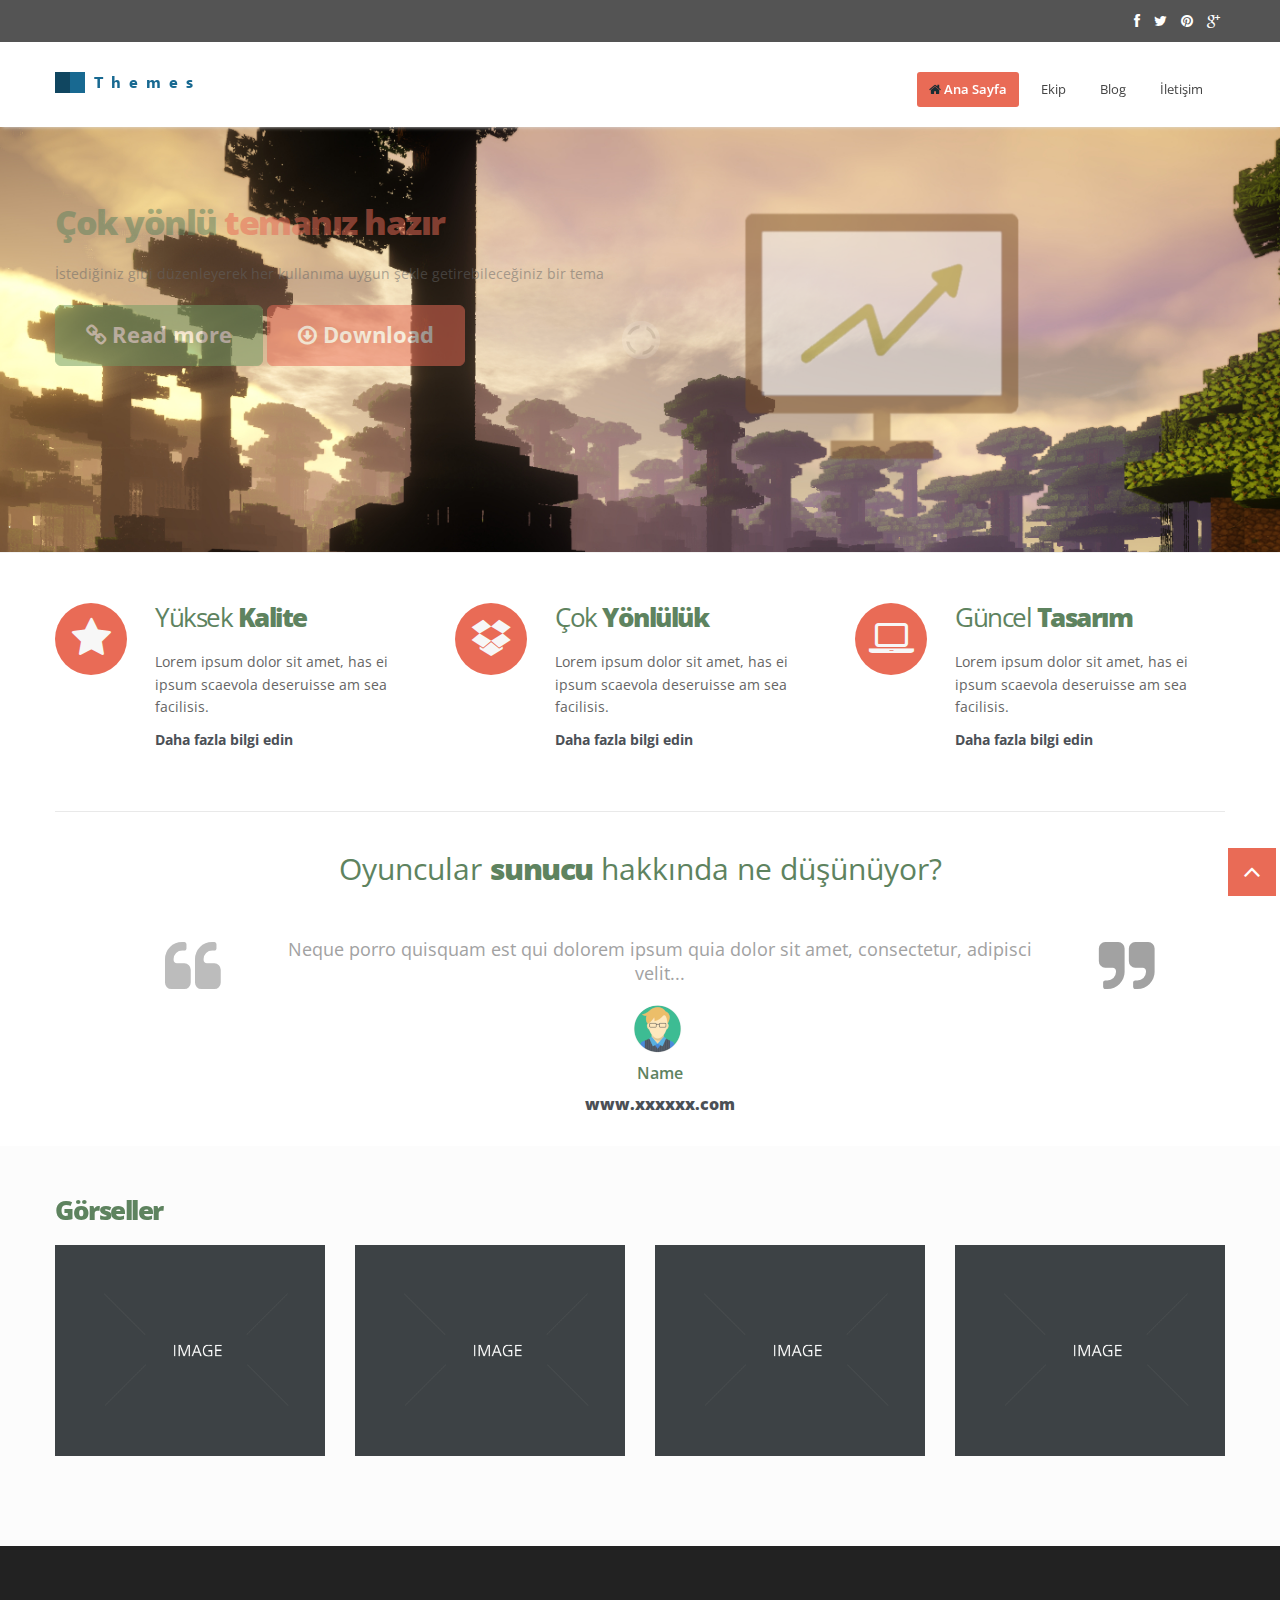
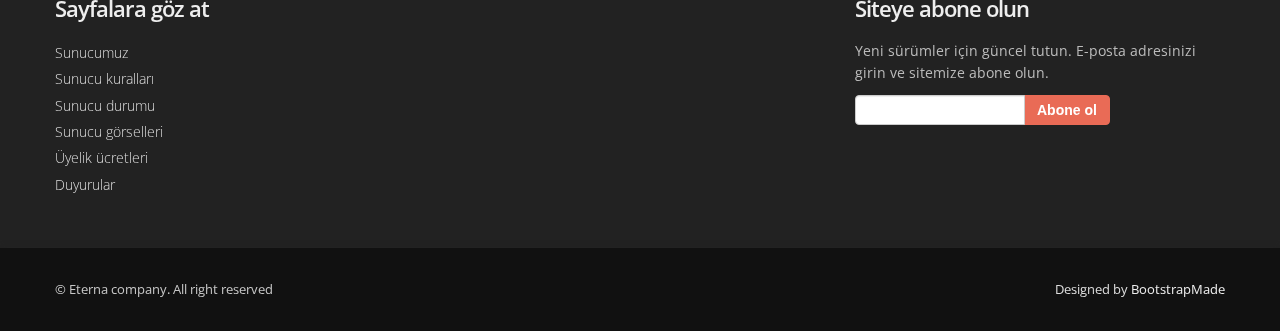
==== commit 59b597c5: "Summary" ====
--- a/index.html
+++ b/index.html
@@ -241,7 +241,7 @@
                 <div class="testimonial-autor">
                   <img src="img/dummies/testimonial/2.png" alt="" />
                   <h4>Name</h4>
-                  <a href="#">www.xxxxxx.com</a>
+                  <a href="#">mc.realisticpvp.net</a>
                 </div>
               </li>
               <li>
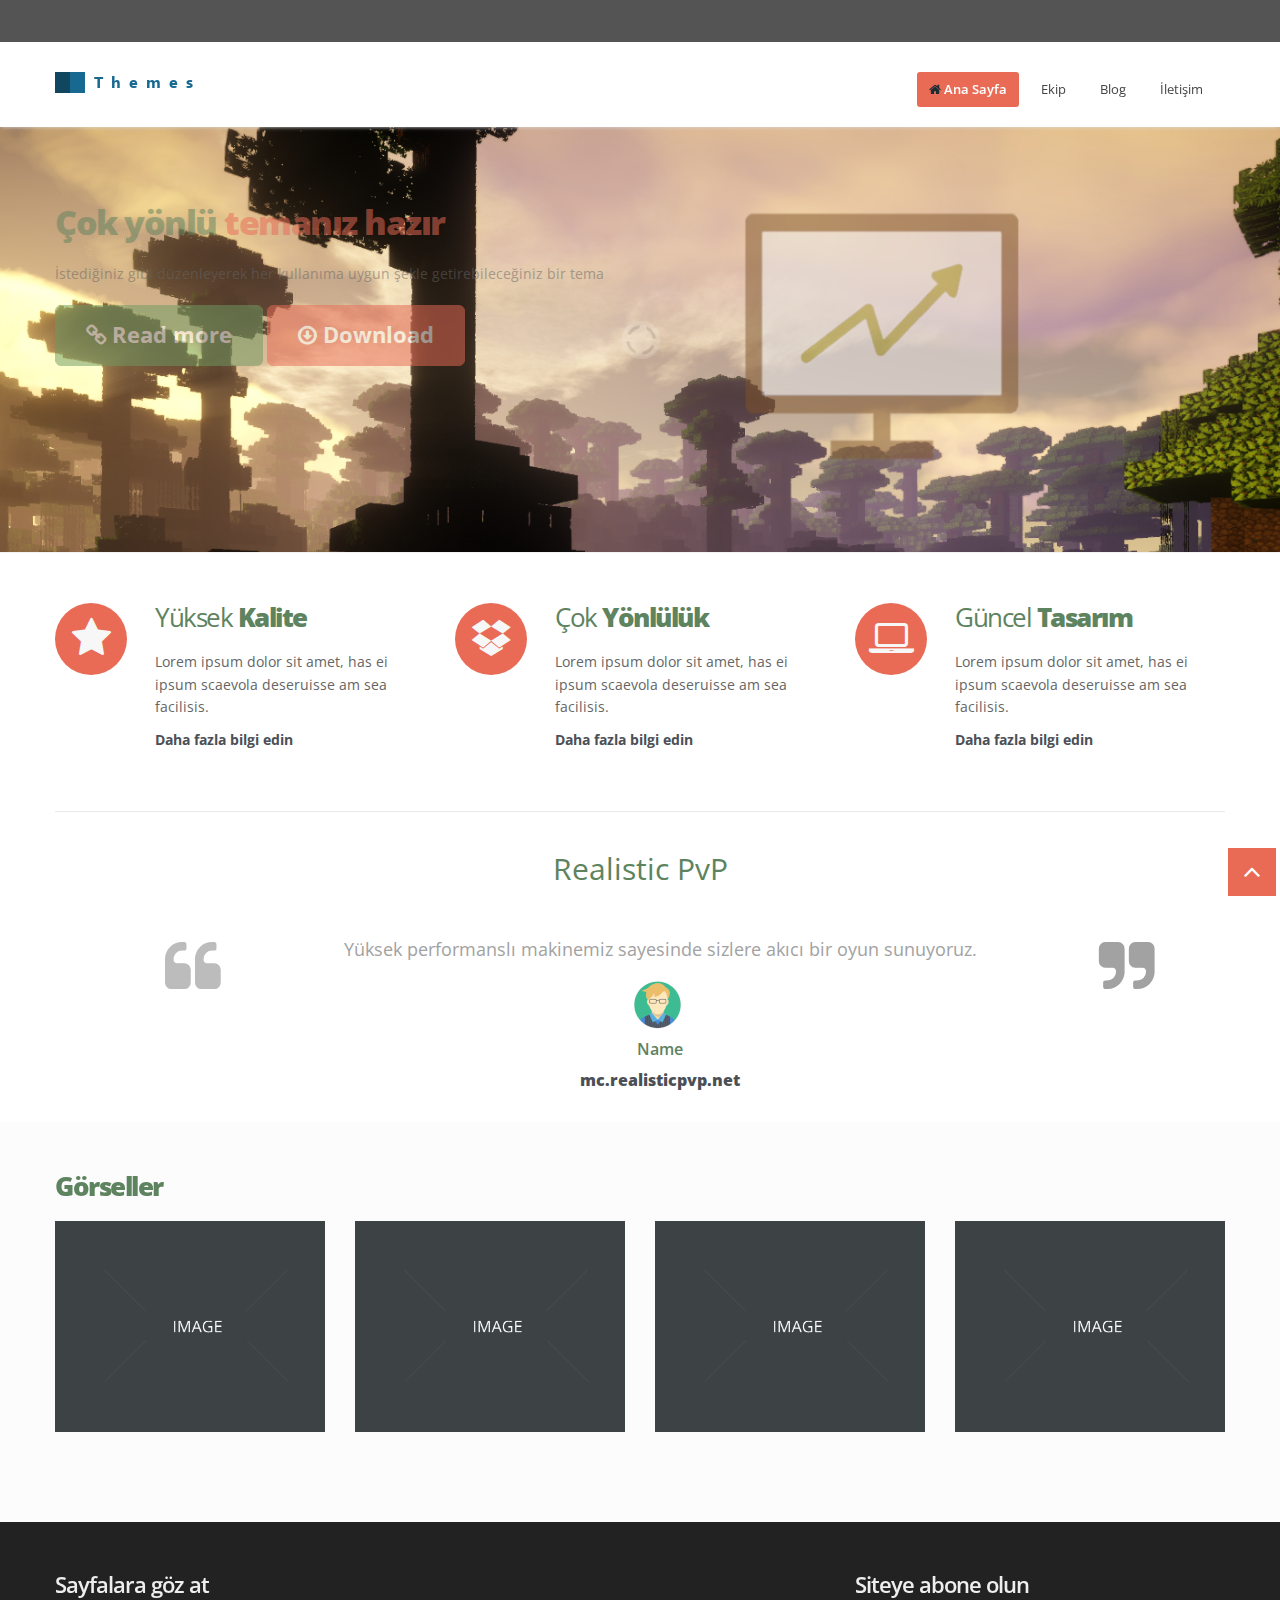
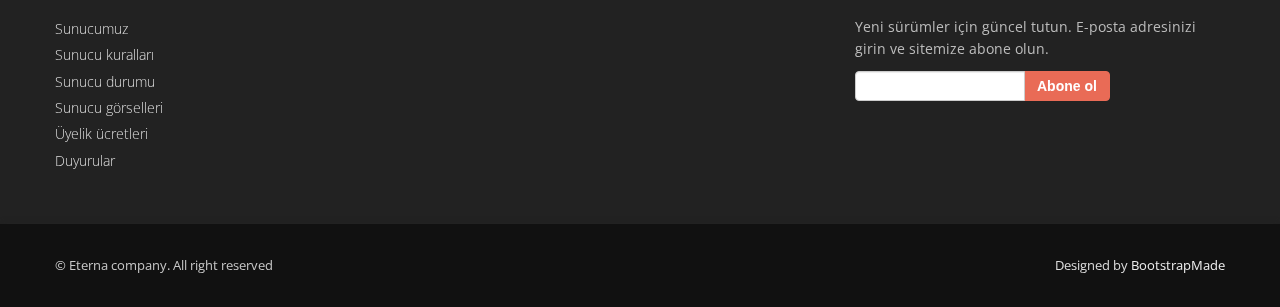
==== commit f14f08db: "Update index.html" ====
--- a/index.html
+++ b/index.html
@@ -3,7 +3,7 @@
 
 <head>
   <meta charset="utf-8">
-  <title>Minecraft Tema v2</title>
+  <title>RealisticPvP</title>
   <meta name="viewport" content="width=device-width, initial-scale=1.0" />
   <meta name="description" content="Your page description here" />
   <meta name="author" content="" />
@@ -51,10 +51,7 @@
             <div class="span6">
 
               <ul class="social-network">
-                <li><a href="#" data-placement="bottom" title="Facebook"><i class="icon-facebook icon-white"></i></a></li>
-                <li><a href="#" data-placement="bottom" title="Twitter"><i class="icon-twitter icon-white"></i></a></li>
-                <li><a href="#" data-placement="bottom" title="Pinterest"><i class="icon-pinterest  icon-white"></i></a></li>
-                <li><a href="#" data-placement="bottom" title="Google +"><i class="icon-google-plus icon-white"></i></a></li>
+                <li><a href="#" data-placement="bottom" title="Discord"><i class="icon-discord icon-white"></i></a></li>
               </ul>
 
             </div>
@@ -220,23 +217,23 @@
 
         <div class="row">
           <div class="span12 aligncenter">
-            <h3 class="title">Oyuncular <strong>sunucu</strong> hakkında ne düşünüyor?</h3>
+            <h3 class="title">Realistic <strong></strong>PvP</h3>
             <div class="blankline30"></div>
 
             <ul class="bxslider">
               <li>
                 <blockquote>
-                  Neque porro quisquam est qui dolorem ipsum quia dolor sit amet, consectetur, adipisci velit...
+                  Yüksek performanslı makinemiz sayesinde sizlere akıcı bir oyun sunuyoruz.
                 </blockquote>
                 <div class="testimonial-autor">
                   <img src="img/dummies/testimonial/1.png" alt="" />
                   <h4>Name</h4>
-                  <a href="#">www.xxxxxx.com</a>
+                  <a href="#">mc.realisticpvp.net</a>
                 </div>
               </li>
               <li>
                 <blockquote>
-                  Maecenas eget dapibus sem. Vestibulum libero ex, bibendum id lacinia.
+                  Özenle kodlanmış sistemlerimiz sayesinde sizlere güzel bir oyun sunuyoruz.
                 </blockquote>
                 <div class="testimonial-autor">
                   <img src="img/dummies/testimonial/2.png" alt="" />
@@ -246,12 +243,12 @@
               </li>
               <li>
                 <blockquote>
-                  Morbi interdum turpis in rhoncus blandit. Maecenas felis velit, varius.
+                  PvP keyifini en iyi şekilde yaşamak için hemen sunucumuza katıl!
                 </blockquote>
                 <div class="testimonial-autor">
                   <img src="img/dummies/testimonial/3.png" alt="" />
                   <h4>Name</h4>
-                  <a href="#">www.xxxxxx.com</a>
+                  <a href="#">mc.realisticpvp.net</a>
                 </div>
               </li>
             </ul>
